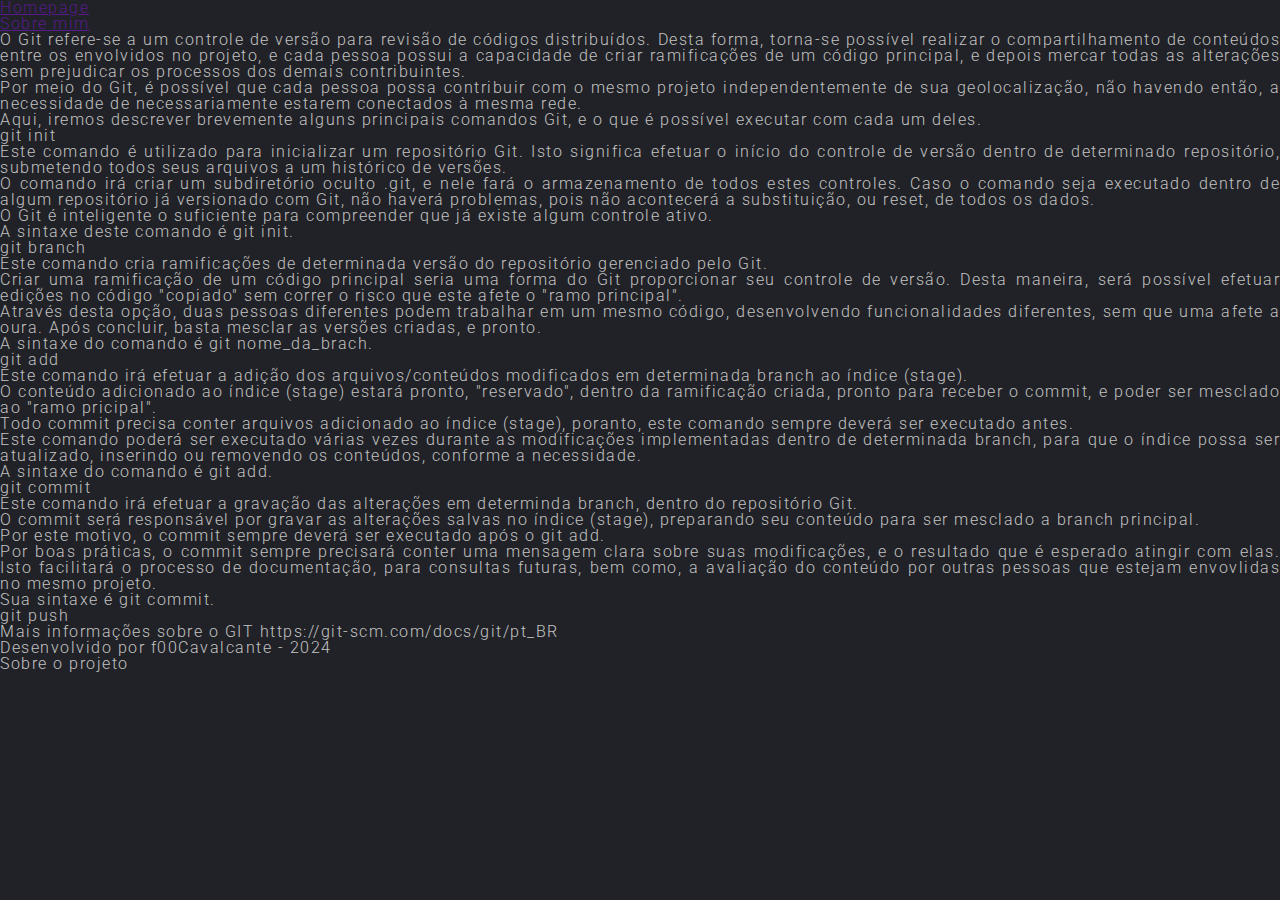
==== modulo_02/versionamento_git.html @ e5075766 "Insert: Módulo 02 - Versionamento Git | Introdução Git" ====
<!DOCTYPE html>
<html lang="pt-br">
     <head>
          <meta charset="UTF-8" />
          <meta
               name="viewport"
               content="width=device-width, initial-scale=1.0"
          />
          <link rel="stylesheet" href="../reset.css" />
          <link rel="stylesheet" href="../style.css" />

          <title>MUDAR O NOME</title>
     </head>
     <body class="body_modulo_02">
          <header class="cabecalho">
               <nav class="cabecalho__menu">
                    <ul class="cabecalho__menu__lista">
                         <li class="cabecalho__menu__lista__itens">
                              <a
                                   href=""
                                   class="cabecalho__menu__lista__itens__link"
                                   >Homepage</a
                              >
                         </li>
                         <li class="cabecalho__menu__lista__itens">
                              <a
                                   href=""
                                   class="cabecalho__menu__lista__itens__link"
                                   >Sobre mim</a
                              >
                         </li>
                    </ul>
               </nav>
          </header>
          <section class="modulo_02__introducao_git">
               <p>
                    O Git refere-se a um controle de versão para revisão de
                    códigos distribuídos. Desta forma, torna-se possível
                    realizar o compartilhamento de conteúdos entre os envolvidos
                    no projeto, e cada pessoa possui a capacidade de criar
                    ramificações de um código principal, e depois mercar todas
                    as alterações sem prejudicar os processos dos demais
                    contribuintes.
               </p>
               <p>
                    Por meio do Git, é possível que cada pessoa possa contribuir
                    com o mesmo projeto independentemente de sua geolocalização,
                    não havendo então, a necessidade de necessariamente estarem
                    conectados à mesma rede.
                    <br />
                    Aqui, iremos descrever brevemente alguns principais comandos
                    Git, e o que é possível executar com cada um deles.
               </p>
               <article class="modulo_02__introducao_git__article">
                    <h2 class="modulo_02__introducao_git__article__titulo">
                         git init
                    </h2>
                    <p>
                         Este comando é utilizado para inicializar um
                         repositório Git. Isto significa efetuar o início do
                         controle de versão dentro de determinado repositório,
                         submetendo todos seus arquivos a um histórico de
                         versões.
                    </p>
                    <p>
                         O comando irá criar um subdiretório oculto .git, e nele
                         fará o armazenamento de todos estes controles. Caso o
                         comando seja executado dentro de algum repositório já
                         versionado com Git, não haverá problemas, pois não
                         acontecerá a substituição, ou reset, de todos os dados.
                         <br />
                         O Git é inteligente o suficiente para compreender que
                         já existe algum controle ativo.
                    </p>
                    <p>A sintaxe deste comando é git init.</p>
               </article>
               <article class="modulo_02__introducao_git__article">
                    <h2 class="modulo_02__introducao_git__article__titulo">
                         git branch
                    </h2>
                    <p>
                         Este comando cria ramificações de determinada versão do
                         repositório gerenciado pelo Git.
                    </p>
                    <p>
                         Criar uma ramificação de um código principal seria uma
                         forma do Git proporcionar seu controle de versão. Desta
                         maneira, será possível efetuar edições no código
                         "copiado" sem correr o risco que este afete o "ramo
                         principal".
                    </p>
                    <p>
                         Através desta opção, duas pessoas diferentes podem
                         trabalhar em um mesmo código, desenvolvendo
                         funcionalidades diferentes, sem que uma afete a oura.
                         Após concluir, basta mesclar as versões criadas, e
                         pronto.
                    </p>
                    <p>A sintaxe do comando é git nome_da_brach.</p>
                    <p
                         class="modulo_02__introducao_git__article__paragrafo"
                    ></p>
               </article>
               <article class="modulo_02__introducao_git__article">
                    <h2 class="modulo_02__introducao_git__article__titulo">
                         git add
                    </h2>
                    <p>
                         Este comando irá efetuar a adição dos
                         arquivos/conteúdos modificados em determinada branch ao
                         índice (stage).
                    </p>
                    <p>
                         O conteúdo adicionado ao índice (stage) estará pronto,
                         "reservado", dentro da ramificação criada, pronto para
                         receber o commit, e poder ser mesclado ao "ramo
                         pricipal".
                         <br />
                         Todo commit precisa conter arquivos adicionado ao
                         índice (stage), poranto, este comando sempre deverá ser
                         executado antes.
                         <br />
                         Este comando poderá ser executado várias vezes durante
                         as modificações implementadas dentro de determinada
                         branch, para que o índice possa ser atualizado,
                         inserindo ou removendo os conteúdos, conforme a
                         necessidade.
                    </p>
                    <p>A sintaxe do comando é git add.</p>
                    <p
                         class="modulo_02__introducao_git__article__paragrafo"
                    ></p>
               </article>
               <article class="modulo_02__introducao_git__article">
                    <h2 class="modulo_02__introducao_git__article__titulo">
                         git commit
                    </h2>
                    <p>
                         Este comando irá efetuar a gravação das alterações em
                         determinda branch, dentro do repositório Git.
                    </p>
                    <p>
                         O commit será responsável por gravar as alterações
                         salvas no índice (stage), preparando seu conteúdo para
                         ser mesclado a branch principal.
                         <br />
                         Por este motivo, o commit sempre deverá ser executado
                         após o git add.
                         <br />
                         Por boas práticas, o commit sempre precisará conter uma
                         mensagem clara sobre suas modificações, e o resultado
                         que é esperado atingir com elas. Isto facilitará o
                         processo de documentação, para consultas futuras, bem
                         como, a avaliação do conteúdo por outras pessoas que
                         estejam envovlidas no mesmo projeto.
                    </p>
                    <p>Sua sintaxe é git commit.</p>
                    <p
                         class="modulo_02__introducao_git__article__paragrafo"
                    ></p>
               </article>
               <article class="modulo_02__introducao_git__article">
                    <h2 class="modulo_02__introducao_git__article__titulo">
                         git push
                    </h2>
                    <p
                         class="modulo_02__introducao_git__article__paragrafo"
                    ></p>
               </article>
               Mais informações sobre o GIT https://git-scm.com/docs/git/pt_BR
          </section>
          <footer class="rodape">
               <!-- <div class="rodape__container">
                    <p class="rodape__container__paragrafo">Sobre o projeto</p>
               </div> -->
               <ul class="rodape__lista">
                    <li class="rodape__lista__itens">
                         Desenvolvido por f00Cavalcante - 2024
                    </li>
                    <li class="rodape__lista__itens">Sobre o projeto</li>
               </ul>
          </footer>
     </body>
</html>
---- style.css ----
/* Default
     definições padrões para o HTML que serão aplicadas a todo o projeto
     os tamanhos utilizarão unidades relativas (REM) como tamanho padrão inicial 16px 
*/

/* fontes */
@import url("https://fonts.googleapis.com/css2?family=Roboto:ital,wght@0,100;0,300;0,400;0,500;0,700;0,900;1,100;1,300;1,400;1,500;1,700;1,900&display=swap");

/* formulário de cadastro */
@import url(./styles/formulario_cadastro.css);

/* módulo 02 */
@import url(./styles/modulo_02/default.css);
@import url(./styles/modulo_02/header_and_footer.css);
@import url(./styles/modulo_02/section_modulo_02__introducao_git.css);

/* loja de games */
@import url(./styles/loja_games/default.css);
@import url(./styles/loja_games/cabecalho_e_rodape.css);
@import url(./styles/loja_games/sobre_a_loja.css);
@import url(./styles/loja_games/contato.css);

:root {
     --font_default: "Roboto", sans-serif;

     /* colors */
     --silver: hsla(0, 0%, 77%, 1);
     --battleship-gray-1: hsla(180, 6%, 54%, 1);
     --raisin-black: hsla(230, 8%, 14%, 1);
     --battleship-gray-2: hsla(137, 3%, 59%, 1);
     --crimson: hsla(354, 69%, 50%, 1);
}

* {
     box-sizing: border-box;
}

html {
     font-family: var(--font_default);
     font-size: 16px;
     font-weight: 300;
     letter-spacing: 1.5px;
     line-height: 1.5rem;
     text-align: justify;
}

body {
     background-color: var(--raisin-black);
     color: var(--silver);
}

body.body_index > header.cabecalho_index {
     margin-bottom: 1.5rem;
     padding: 1rem 0;

     /* ! Lembrar de estudar melhor sobre este conceito */
     /* position:fixed;
     top: 0; */
}

body.body_index > header.cabecalho_index > ul.cabecalho_index__lista {
     display: flex;
     flex-flow: row nowrap;
     gap: 2.5rem;
     justify-content: flex-end;
}
body.body_index > header.cabecalho_index > ul.cabecalho_index__lista {
     margin-right: 1rem;
     padding: 1rem;
}

body.body_index > h1.titulo_index {
     font-size: 2.5rem;
     font-weight: 500;
     text-align: center;
     margin-bottom: 2.5rem;
     padding: 2.5rem;
     width: 100vw;
}
body.body_index > h1.titulo_index > strong.titulo_index__negrito {
     color: var(--crimson);
     font-size: 1.25rem;
     font-weight: 700;
}

body.body_index > section.section_index {
     margin: 1rem auto 3rem auto;
     max-width: 1366px;
     width: 100%;
}

body.body_index
     > section.section_index_introducao
     > p.section_index_introducao__paragrafo {
     line-height: 1.5rem;
}
body.body_index
     > section.section_index_introducao
     > p.section_index_introducao__paragrafo
     > em.section_index_introducao__paragrafo__italico {
     font-style: italic;
}
body.body_index
     > section.section_index_introducao
     > ul.section_index_introducao__lista_aprendizado {
     list-style: circle;
     margin: 1rem 2rem;
     padding: 0.5rem 1.5rem;
}

body.body_index
     > section.section_index_introducao
     > ul.section_index_introducao__lista_aprendizado
     li {
     margin: 0.5rem 1rem;
     padding: 0.5rem 1.5rem;
}

body.body_index
     > section.section_index_lista_modulos
     > h2.section_index_lista_modulos__titulo_h2 {
     font-size: 1.5rem;
     font-weight: 500;
     margin-bottom: 1.5rem;
}

body.body_index
     > section.section_index_lista_modulos
     > ul.section_index_lista_modulos__lista {
     margin-top: 1.5rem;
}

body.body_index
     > section.section_index_lista_modulos
     > ul.section_index_lista_modulos__lista
     > li.section_index_lista_modulos__lista__itens {
     margin: 0.5rem 1rem;
     padding: 0.5rem 1.5rem;
}

body.body_index
     > section.section_index_lista_modulos
     > ul.section_index_lista_modulos__lista
     > li.section_index_lista_modulos__lista__itens
     > a.section_index_lista_modulos__lista__itens__link {
     color: var(--silver);
     font-family: var(--font_default);
     text-decoration: none;
     padding: 0.5rem;
}
body.body_index
     > section.section_index_lista_modulos
     > ul.section_index_lista_modulos__lista
     > li.section_index_lista_modulos__lista__itens
     > a.section_index_lista_modulos__lista__itens__link:hover {
     background-color: var(--battleship-gray-1);
     border-radius: 0.5rem;
     color: white;
     font-weight: 300;
}

footer.rodape_index {
     bottom: 0;
     margin-top: 0.5rem;
     padding: 0.5rem 0;
     position: fixed;
     width: 100vw;
}

footer.rodape_index > div {
     align-items: center;
     display: flex;
     flex-flow: row nowrap;
     justify-content: space-between;
     padding: 0 1rem;
}

footer.rodape_index > div > p.rodape_index__paragrafo {
     font-size: 0.75rem;
     margin-right: 1rem;
     padding: 1rem;
}
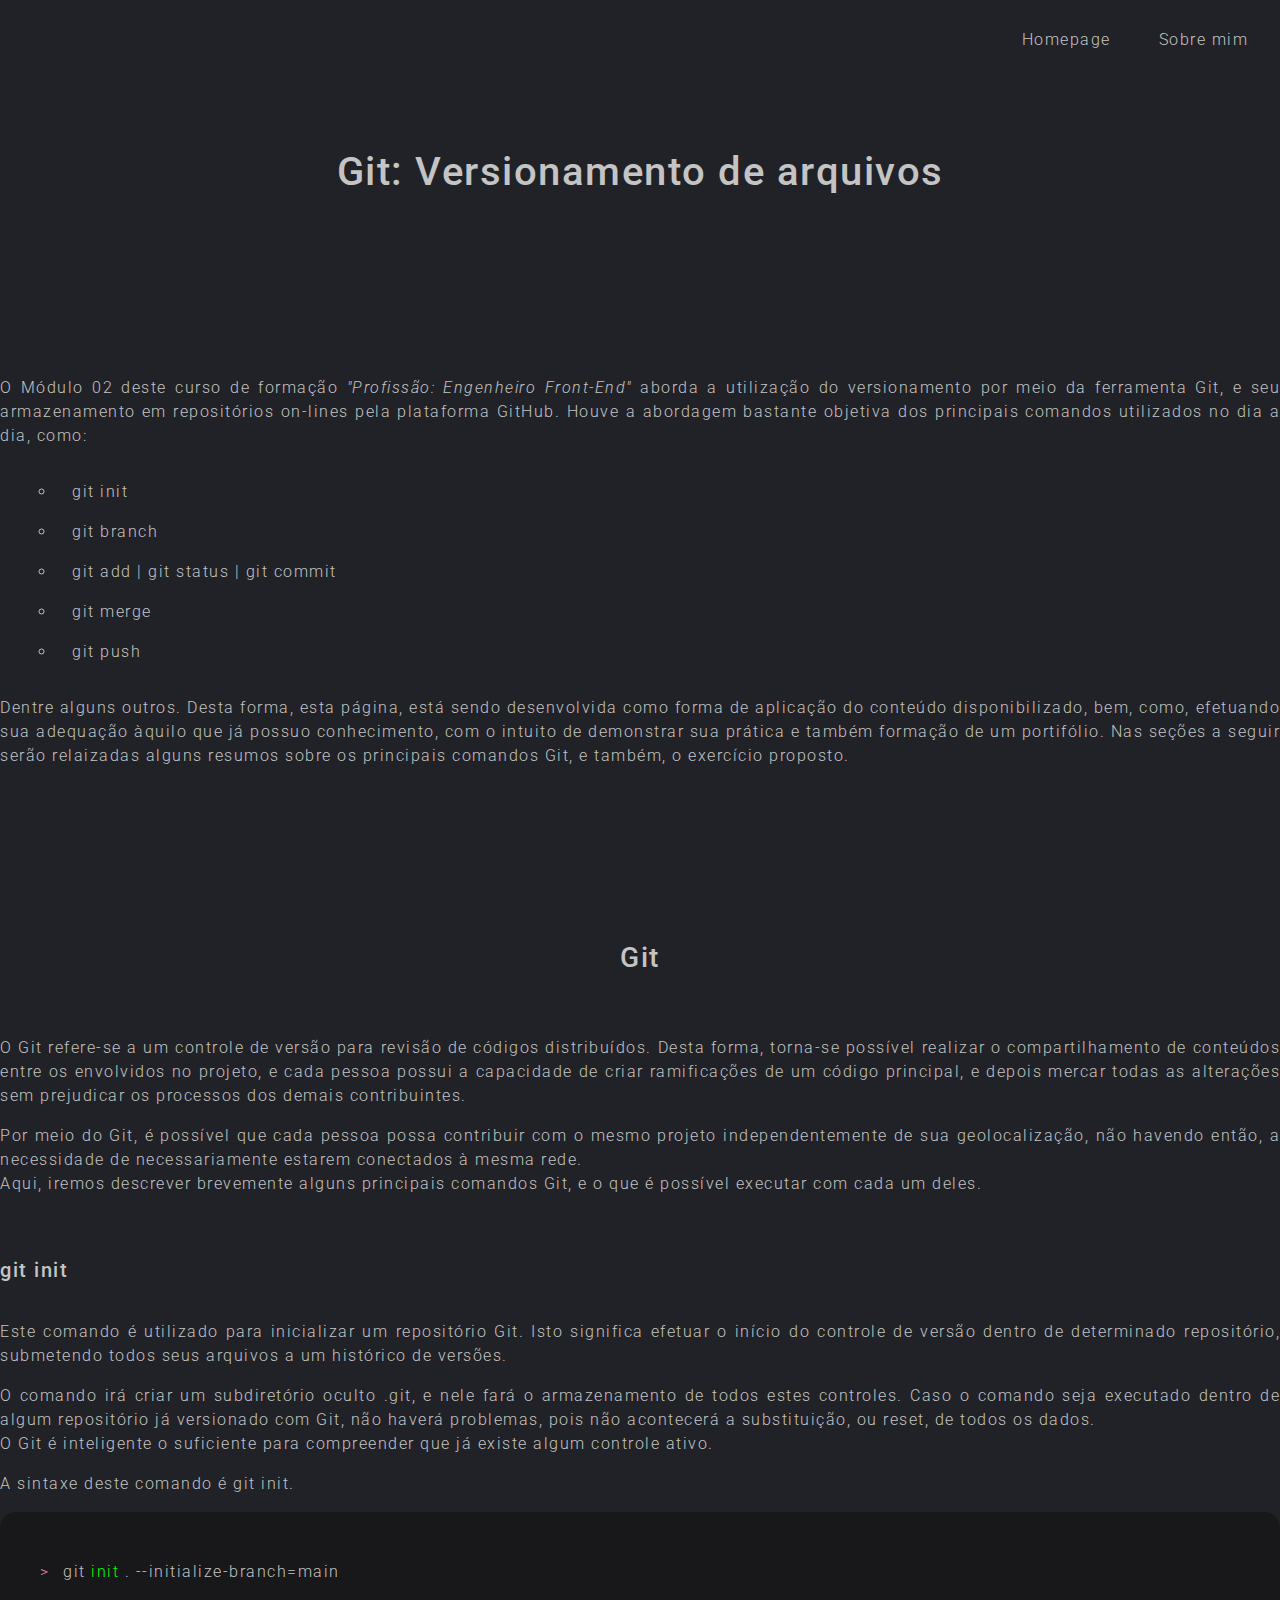
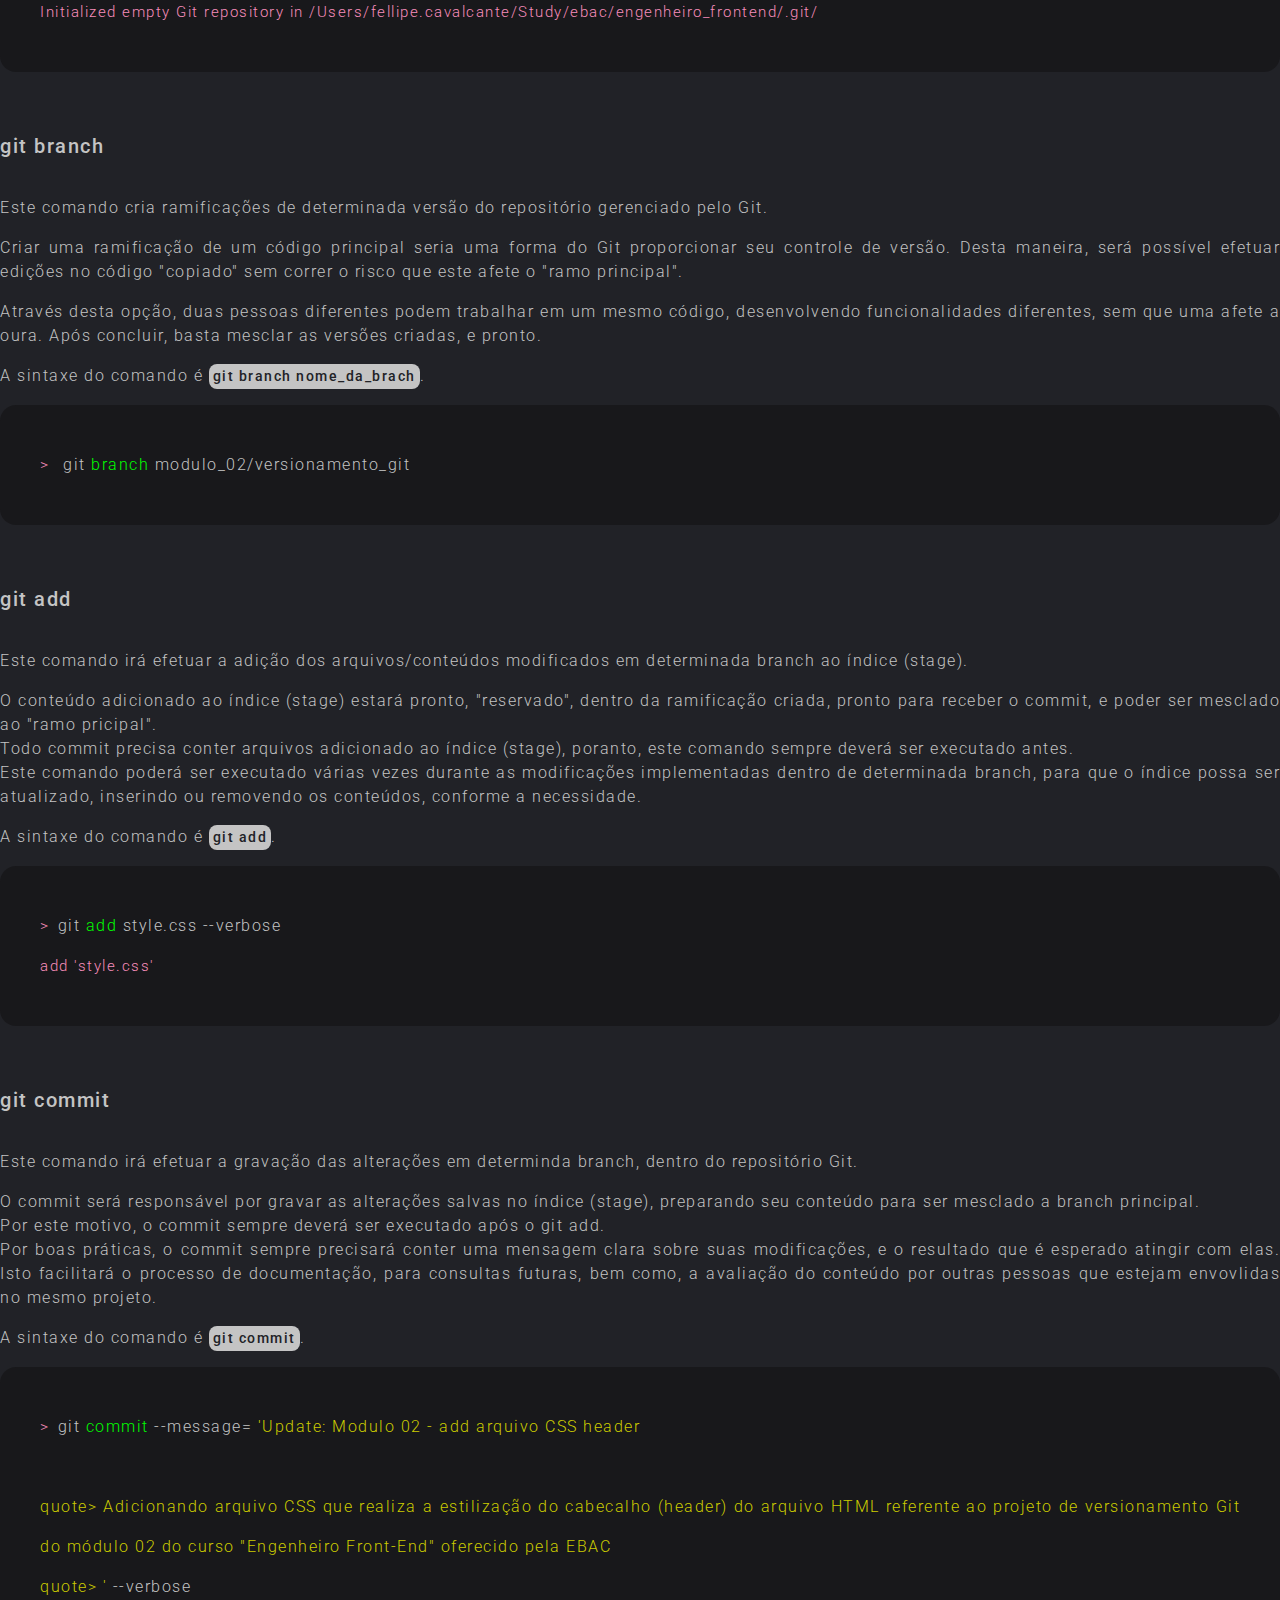
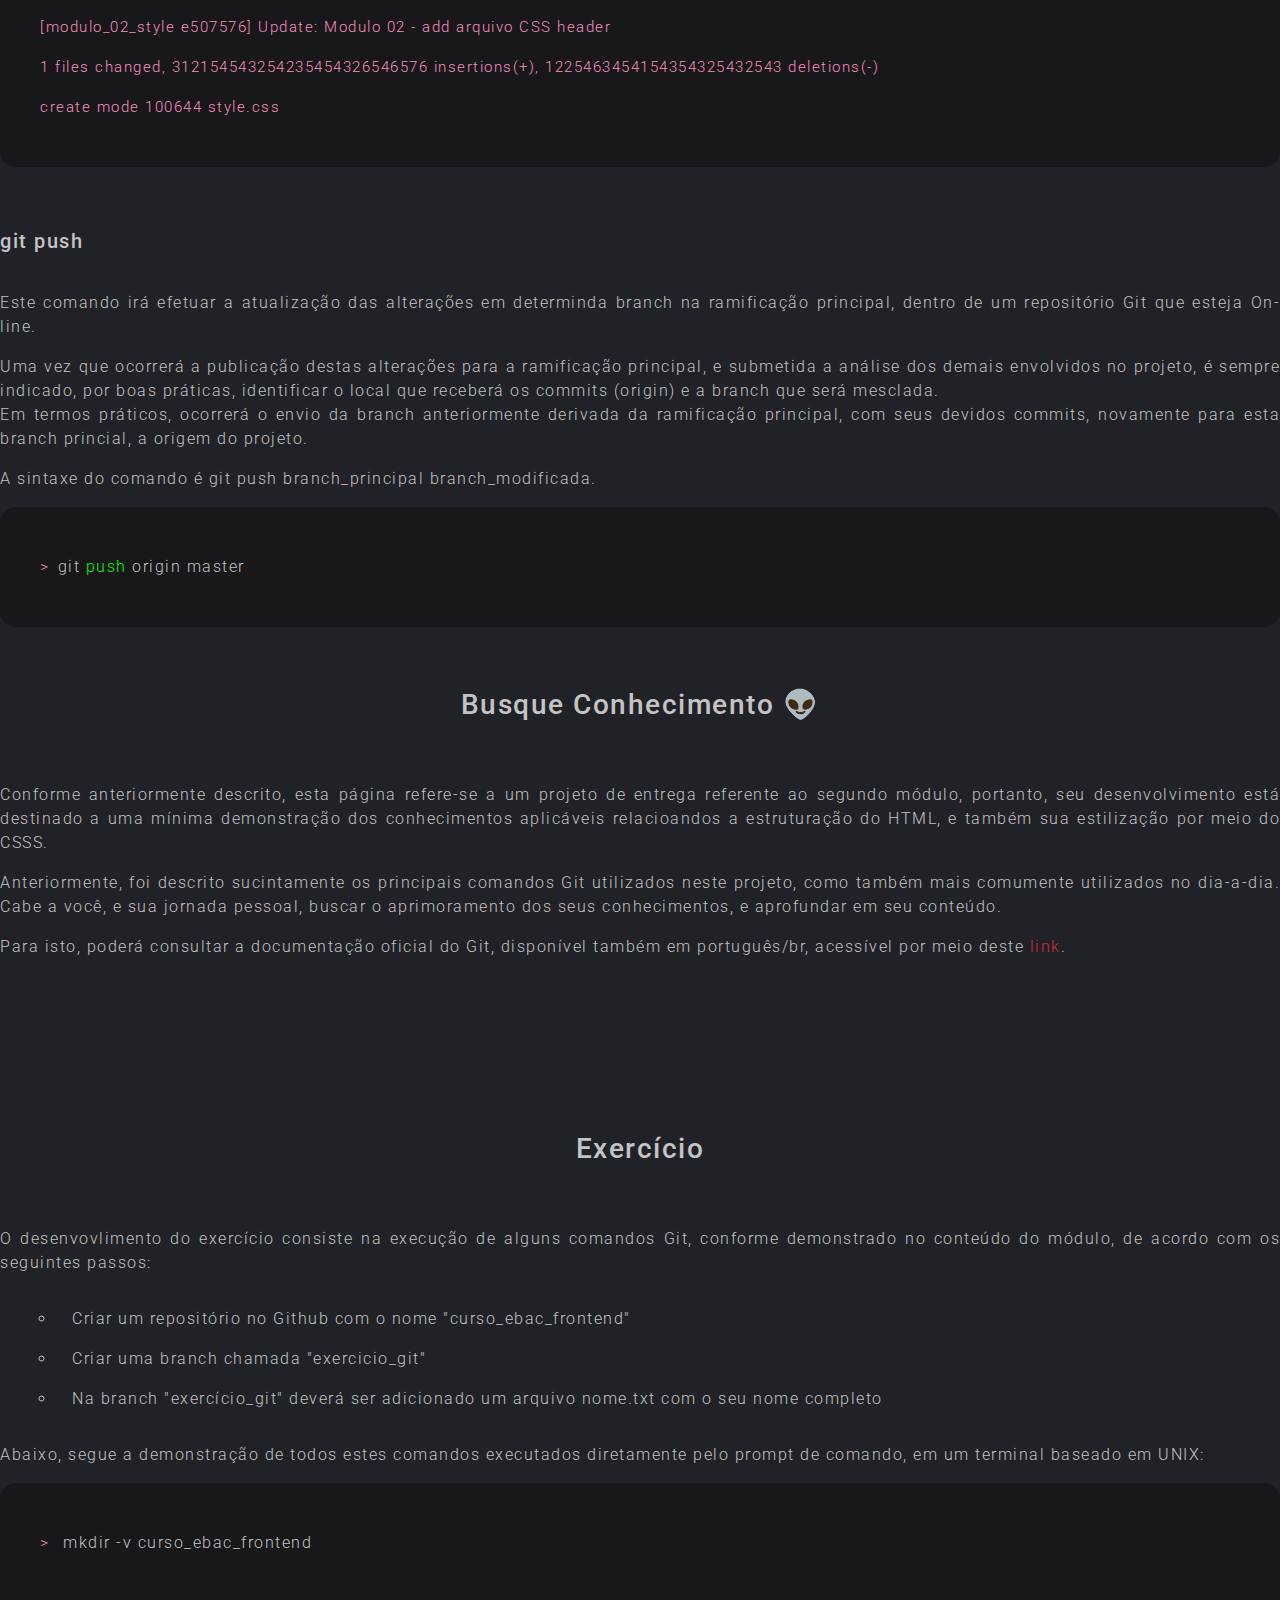
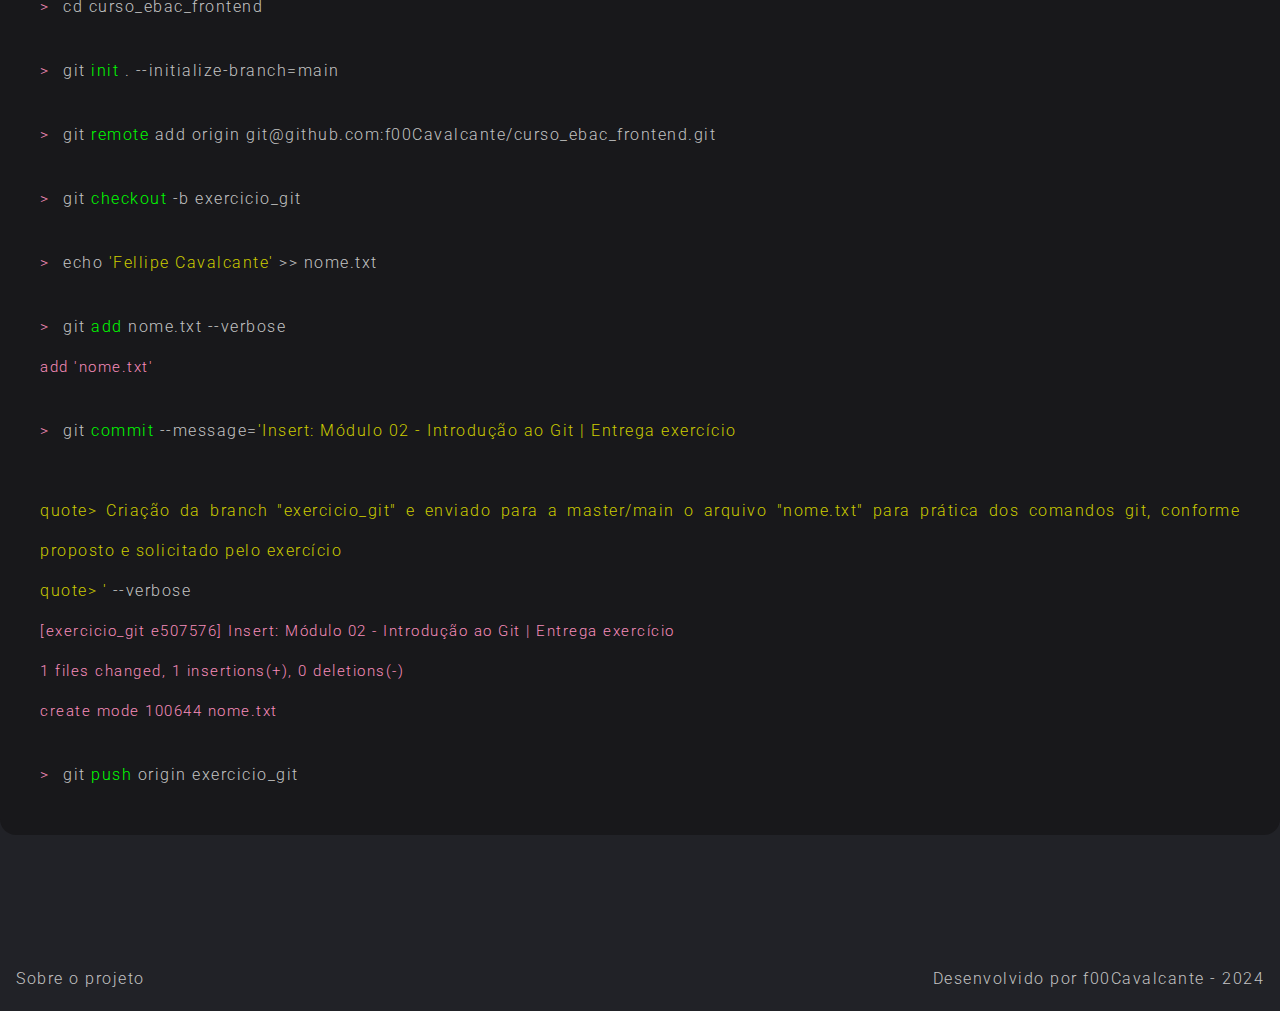
==== commit cbc75611: "Insert: Módulo 02 - Versionamento Git | Introdução Git" ====
--- a/modulo_02/versionamento_git.html
+++ b/modulo_02/versionamento_git.html
@@ -9,7 +9,9 @@
           <link rel="stylesheet" href="../reset.css" />
           <link rel="stylesheet" href="../style.css" />
 
-          <title>MUDAR O NOME</title>
+          <title>
+               Curso EBAC | Engenharia Front-End | Módulo 02 - Versionamento GIT
+          </title>
      </head>
      <body class="body_modulo_02">
           <header class="cabecalho">
@@ -32,152 +34,534 @@
                     </ul>
                </nav>
           </header>
-          <section class="modulo_02__introducao_git">
-               <p>
-                    O Git refere-se a um controle de versão para revisão de
-                    códigos distribuídos. Desta forma, torna-se possível
-                    realizar o compartilhamento de conteúdos entre os envolvidos
-                    no projeto, e cada pessoa possui a capacidade de criar
-                    ramificações de um código principal, e depois mercar todas
-                    as alterações sem prejudicar os processos dos demais
-                    contribuintes.
-               </p>
-               <p>
-                    Por meio do Git, é possível que cada pessoa possa contribuir
-                    com o mesmo projeto independentemente de sua geolocalização,
-                    não havendo então, a necessidade de necessariamente estarem
-                    conectados à mesma rede.
-                    <br />
-                    Aqui, iremos descrever brevemente alguns principais comandos
-                    Git, e o que é possível executar com cada um deles.
-               </p>
-               <article class="modulo_02__introducao_git__article">
-                    <h2 class="modulo_02__introducao_git__article__titulo">
-                         git init
+
+          <h1 class="modulo_02__titulo">Git: Versionamento de arquivos</h1>
+
+          <section class="modulo_02__section modulo_02__sobre_o_exercicio">
+               <article
+                    class="modulo_02__section__article modulo_02__sobre_o_exercicio__article_sobre_o_modulo"
+               >
+                    <p
+                         class="modulo_02__section__article__paragrafo modulo_02__sobre_o_exercicio__article_sobre_o_modulo__paragrafo"
+                    >
+                         O Módulo 02 deste curso de formação
+                         <i>"Profissão: Engenheiro Front-End"</i> aborda a
+                         utilização do versionamento por meio da ferramenta Git,
+                         e seu armazenamento em repositórios on-lines pela
+                         plataforma GitHub. Houve a abordagem bastante objetiva
+                         dos principais comandos utilizados no dia a dia, como:
+                    </p>
+                    <ul
+                         class="modulo_02__sobre_o_exercicio__article_sobre_o_modulo__lista"
+                    >
+                         <li
+                              class="modulo_02__sobre_o_exercicio__article_sobre_o_modulo__lista__itens"
+                         >
+                              git init
+                         </li>
+                         <li
+                              class="modulo_02__sobre_o_exercicio__article_sobre_o_modulo__lista__itens"
+                         >
+                              git branch
+                         </li>
+                         <li
+                              class="modulo_02__sobre_o_exercicio__article_sobre_o_modulo__lista__itens"
+                         >
+                              git add | git status | git commit
+                         </li>
+                         <li
+                              class="modulo_02__sobre_o_exercicio__article_sobre_o_modulo__lista__itens"
+                         >
+                              git merge
+                         </li>
+                         <li
+                              class="modulo_02__sobre_o_exercicio__article_sobre_o_modulo__lista__itens"
+                         >
+                              git push
+                         </li>
+                    </ul>
+
+                    <p
+                         class="modulo_02__section__article__paragrafo modulo_02__sobre_o_exercicio__article_sobre_o_modulo__paragrafo__paragrafo"
+                    >
+                         Dentre alguns outros. Desta forma, esta página, está
+                         sendo desenvolvida como forma de aplicação do conteúdo
+                         disponibilizado, bem, como, efetuando sua adequação
+                         àquilo que já possuo conhecimento, com o intuito de
+                         demonstrar sua prática e também formação de um
+                         portifólio. Nas seções a seguir serão relaizadas alguns
+                         resumos sobre os principais comandos Git, e também, o
+                         exercício proposto.
+                    </p>
+               </article>
+          </section>
+
+          <section class="modulo_02__section modulo_02__introducao_git">
+               <article
+                    class="modulo_02__section__article modulo_02__introducao_git__article_conceitos_git"
+               >
+                    <h2
+                         class="modulo_02__section__article__titulo modulo_02__introducao_git__article_conceitos_git__titulo"
+                    >
+                         Git
                     </h2>
-                    <p>
-                         Este comando é utilizado para inicializar um
-                         repositório Git. Isto significa efetuar o início do
-                         controle de versão dentro de determinado repositório,
-                         submetendo todos seus arquivos a um histórico de
-                         versões.
-                    </p>
-                    <p>
-                         O comando irá criar um subdiretório oculto .git, e nele
-                         fará o armazenamento de todos estes controles. Caso o
-                         comando seja executado dentro de algum repositório já
-                         versionado com Git, não haverá problemas, pois não
-                         acontecerá a substituição, ou reset, de todos os dados.
+                    <p
+                         class="modulo_02__section__article__paragrafo modulo_02__introducao_git__article_conceitos_git__paragrafo"
+                    >
+                         O Git refere-se a um controle de versão para revisão de
+                         códigos distribuídos. Desta forma, torna-se possível
+                         realizar o compartilhamento de conteúdos entre os
+                         envolvidos no projeto, e cada pessoa possui a
+                         capacidade de criar ramificações de um código
+                         principal, e depois mercar todas as alterações sem
+                         prejudicar os processos dos demais contribuintes.
+                    </p>
+                    <p
+                         class="modulo_02__section__article__paragrafo modulo_02__introducao_git__article_conceitos_git__paragrafo"
+                    >
+                         Por meio do Git, é possível que cada pessoa possa
+                         contribuir com o mesmo projeto independentemente de sua
+                         geolocalização, não havendo então, a necessidade de
+                         necessariamente estarem conectados à mesma rede.
                          <br />
-                         O Git é inteligente o suficiente para compreender que
-                         já existe algum controle ativo.
-                    </p>
-                    <p>A sintaxe deste comando é git init.</p>
+                         Aqui, iremos descrever brevemente alguns principais
+                         comandos Git, e o que é possível executar com cada um
+                         deles.
+                    </p>
+                    <div
+                         class="modulo_02__introducao_git__article_conceitos_git__container"
+                    >
+                         <h3
+                              class="modulo_02__introducao_git__article_conceitos_git__subtitulo"
+                         >
+                              git init
+                         </h3>
+                         <p
+                              class="modulo_02__section__article__paragrafo modulo_02__introducao_git__article_conceitos_git__paragrafo"
+                         >
+                              Este comando é utilizado para inicializar um
+                              repositório Git. Isto significa efetuar o início
+                              do controle de versão dentro de determinado
+                              repositório, submetendo todos seus arquivos a um
+                              histórico de versões.
+                         </p>
+                         <p
+                              class="modulo_02__section__article__paragrafo modulo_02__introducao_git__article_conceitos_git__paragrafo"
+                         >
+                              O comando irá criar um subdiretório oculto .git, e
+                              nele fará o armazenamento de todos estes
+                              controles. Caso o comando seja executado dentro de
+                              algum repositório já versionado com Git, não
+                              haverá problemas, pois não acontecerá a
+                              substituição, ou reset, de todos os dados.
+                              <br />
+                              O Git é inteligente o suficiente para compreender
+                              que já existe algum controle ativo.
+                         </p>
+                         <p
+                              class="modulo_02__section__article__paragrafo modulo_02__introducao_git__article_conceitos_git__paragrafo"
+                         >
+                              A sintaxe deste comando é
+                              <em
+                                   class="modulo_02__introducao_git__article_conceitos_git__paragrafo__formatacao_codigo"
+                                   >git init</em
+                              >.
+                         </p>
+                         <div
+                              class="modulo_02__introducao_git__article_conceitos_git__container__exemplo_codigo"
+                         >
+                              <code
+                                   ><em>> </em> git
+                                   <strong class="verde">init</strong> .
+                                   --initialize-branch=main
+                                   <br />
+                                   <small
+                                        >Initialized empty Git repository in
+                                        /Users/fellipe.cavalcante/Study/ebac/engenheiro_frontend/.git/</small
+                                   ></code
+                              >
+                         </div>
+                    </div>
+                    <div
+                         class="modulo_02__introducao_git__article_conceitos_git__container"
+                    >
+                         <h3
+                              class="modulo_02__introducao_git__article_conceitos_git__subtitulo"
+                         >
+                              git branch
+                         </h3>
+                         <p
+                              class="modulo_02__section__article__paragrafo modulo_02__introducao_git__article__paragrafo"
+                         >
+                              Este comando cria ramificações de determinada
+                              versão do repositório gerenciado pelo Git.
+                         </p>
+                         <p
+                              class="modulo_02__section__article__paragrafo modulo_02__introducao_git__article__paragrafo"
+                         >
+                              Criar uma ramificação de um código principal seria
+                              uma forma do Git proporcionar seu controle de
+                              versão. Desta maneira, será possível efetuar
+                              edições no código "copiado" sem correr o risco que
+                              este afete o "ramo principal".
+                         </p>
+                         <p
+                              class="modulo_02__section__article__paragrafo modulo_02__introducao_git__article__paragrafo"
+                         >
+                              Através desta opção, duas pessoas diferentes podem
+                              trabalhar em um mesmo código, desenvolvendo
+                              funcionalidades diferentes, sem que uma afete a
+                              oura. Após concluir, basta mesclar as versões
+                              criadas, e pronto.
+                         </p>
+                         <p
+                              class="modulo_02__section__article__paragrafo modulo_02__introducao_git__article__paragrafo"
+                         >
+                              A sintaxe do comando é
+                              <em
+                                   class="modulo_02__introducao_git__article_conceitos_git__paragrafo__formatacao_codigo"
+                                   >git branch nome_da_brach</em
+                              >.
+                         </p>
+                         <div
+                              class="modulo_02__introducao_git__article_conceitos_git__container__exemplo_codigo"
+                         >
+                              <code
+                                   ><em>> </em>git
+                                   <strong class="verde">branch</strong>
+                                   modulo_02/versionamento_git</code
+                              >
+                         </div>
+                    </div>
+                    <div
+                         class="modulo_02__introducao_git__article_conceitos_git__container"
+                    >
+                         <h3
+                              class="modulo_02__introducao_git__article_conceitos_git__subtitulo"
+                         >
+                              git add
+                         </h3>
+                         <p
+                              class="modulo_02__section__article__paragrafo modulo_02__introducao_git__article__paragrafo"
+                         >
+                              Este comando irá efetuar a adição dos
+                              arquivos/conteúdos modificados em determinada
+                              branch ao índice (stage).
+                         </p>
+                         <p
+                              class="modulo_02__section__article__paragrafo modulo_02__introducao_git__article__paragrafo"
+                         >
+                              O conteúdo adicionado ao índice (stage) estará
+                              pronto, "reservado", dentro da ramificação criada,
+                              pronto para receber o commit, e poder ser mesclado
+                              ao "ramo pricipal".
+                              <br />
+                              Todo commit precisa conter arquivos adicionado ao
+                              índice (stage), poranto, este comando sempre
+                              deverá ser executado antes.
+                              <br />
+                              Este comando poderá ser executado várias vezes
+                              durante as modificações implementadas dentro de
+                              determinada branch, para que o índice possa ser
+                              atualizado, inserindo ou removendo os conteúdos,
+                              conforme a necessidade.
+                         </p>
+                         <p
+                              class="modulo_02__section__article__paragrafo modulo_02__introducao_git__article__paragrafo"
+                         >
+                              A sintaxe do comando é
+                              <em
+                                   class="modulo_02__introducao_git__article_conceitos_git__paragrafo__formatacao_codigo"
+                                   >git add</em
+                              >.
+                         </p>
+                         <div
+                              class="modulo_02__introducao_git__article_conceitos_git__container__exemplo_codigo"
+                         >
+                              <code
+                                   ><em>></em>git
+                                   <strong class="verde">add</strong> style.css
+                                   --verbose
+                                   <br />
+                                   <small>add 'style.css' </small>
+                              </code>
+                         </div>
+                    </div>
+                    <div
+                         class="modulo_02__introducao_git__article_conceitos_git__container"
+                    >
+                         <h3
+                              class="modulo_02__introducao_git__article_conceitos_git__subtitulo"
+                         >
+                              git commit
+                         </h3>
+                         <p
+                              class="modulo_02__section__article__paragrafo modulo_02__introducao_git__article__paragrafo"
+                         >
+                              Este comando irá efetuar a gravação das alterações
+                              em determinda branch, dentro do repositório Git.
+                         </p>
+                         <p
+                              class="modulo_02__section__article__paragrafo modulo_02__introducao_git__article__paragrafo"
+                         >
+                              O commit será responsável por gravar as alterações
+                              salvas no índice (stage), preparando seu conteúdo
+                              para ser mesclado a branch principal.
+                              <br />
+                              Por este motivo, o commit sempre deverá ser
+                              executado após o git add.
+                              <br />
+                              Por boas práticas, o commit sempre precisará
+                              conter uma mensagem clara sobre suas modificações,
+                              e o resultado que é esperado atingir com elas.
+                              Isto facilitará o processo de documentação, para
+                              consultas futuras, bem como, a avaliação do
+                              conteúdo por outras pessoas que estejam envovlidas
+                              no mesmo projeto.
+                         </p>
+                         <p
+                              class="modulo_02__section__article__paragrafo modulo_02__introducao_git__article__paragrafo"
+                         >
+                              A sintaxe do comando é
+                              <em
+                                   class="modulo_02__introducao_git__article_conceitos_git__paragrafo__formatacao_codigo"
+                                   >git commit</em
+                              >.
+                         </p>
+                         <div
+                              class="modulo_02__introducao_git__article_conceitos_git__container__exemplo_codigo"
+                         >
+                              <code>
+                                   <em>></em>git
+                                   <strong class="verde">commit</strong>
+                                   --message=
+                                   <strong class="amarelo"
+                                        >'Update: Modulo 02 - add arquivo CSS
+                                        header
+                                        <br />
+                                        <br />
+                                        quote> Adicionando arquivo CSS que
+                                        realiza a estilização do cabecalho
+                                        (header) do arquivo HTML referente ao
+                                        projeto de versionamento Git do módulo
+                                        02 do curso "Engenheiro Front-End"
+                                        oferecido pela EBAC
+                                        <br />
+                                        quote> '</strong
+                                   >
+                                   --verbose
+                                   <br />
+                                   <small>
+                                        [modulo_02_style e507576] Update: Modulo
+                                        02 - add arquivo CSS header
+                                        <br />
+                                        1 files changed,
+                                        312154543254235454326546576
+                                        insertions(+), 1225463454154354325432543
+                                        deletions(-)
+                                        <br />
+                                        create mode 100644 style.css
+                                   </small>
+                              </code>
+                         </div>
+                    </div>
+                    <div
+                         class="modulo_02__introducao_git__article_conceitos_git__container"
+                    >
+                         <h3
+                              class="modulo_02__introducao_git__article_conceitos_git__subtitulo"
+                         >
+                              git push
+                         </h3>
+                         <p
+                              class="modulo_02__section__article__paragrafo modulo_02__introducao_git__article__paragrafo"
+                         >
+                              Este comando irá efetuar a atualização das
+                              alterações em determinda branch na ramificação
+                              principal, dentro de um repositório Git que esteja
+                              On-line.
+                         </p>
+                         <p
+                              class="modulo_02__section__article__paragrafo modulo_02__introducao_git__article__paragrafo"
+                         >
+                              Uma vez que ocorrerá a publicação destas
+                              alterações para a ramificação principal, e
+                              submetida a análise dos demais envolvidos no
+                              projeto, é sempre indicado, por boas práticas,
+                              identificar o local que receberá os commits
+                              (origin) e a branch que será mesclada.
+                              <br />
+                              Em termos práticos, ocorrerá o envio da branch
+                              anteriormente derivada da ramificação principal,
+                              com seus devidos commits, novamente para esta
+                              branch princial, a origem do projeto.
+                         </p>
+                         <p
+                              class="modulo_02__section__article__paragrafo modulo_02__introducao_git__article_conceitos_git__paragrafo"
+                         >
+                              A sintaxe do comando é
+                              <em
+                                   class="modulo_02__introducao_git__article_conceitos_git__paragrafo__formatacao_codigo"
+                                   >git push branch_principal
+                                   branch_modificada</em
+                              >.
+                         </p>
+                         <div
+                              class="modulo_02__introducao_git__article_conceitos_git__container__exemplo_codigo"
+                         >
+                              <code
+                                   ><em>></em>git
+                                   <strong class="verde">push</strong> origin
+                                   master</code
+                              >
+                         </div>
+                    </div>
                </article>
-               <article class="modulo_02__introducao_git__article">
-                    <h2 class="modulo_02__introducao_git__article__titulo">
-                         git branch
+               <article
+                    class="modulo_02__section__article modulo_02__introducao_git__article_busque_conhecimento"
+               >
+                    <h2
+                         class="modulo_02__section__article__titulo modulo_02__introducao_git__article_busque_conhecimento__titulo"
+                    >
+                         Busque Conhecimento 👽
                     </h2>
-                    <p>
-                         Este comando cria ramificações de determinada versão do
-                         repositório gerenciado pelo Git.
-                    </p>
-                    <p>
-                         Criar uma ramificação de um código principal seria uma
-                         forma do Git proporcionar seu controle de versão. Desta
-                         maneira, será possível efetuar edições no código
-                         "copiado" sem correr o risco que este afete o "ramo
-                         principal".
-                    </p>
-                    <p>
-                         Através desta opção, duas pessoas diferentes podem
-                         trabalhar em um mesmo código, desenvolvendo
-                         funcionalidades diferentes, sem que uma afete a oura.
-                         Após concluir, basta mesclar as versões criadas, e
-                         pronto.
-                    </p>
-                    <p>A sintaxe do comando é git nome_da_brach.</p>
-                    <p
-                         class="modulo_02__introducao_git__article__paragrafo"
-                    ></p>
+                    <p
+                         class="modulo_02__section__article__paragrafo modulo_02__introducao_git__article_busque_conhecimento__paragrafo"
+                    >
+                         Conforme anteriormente descrito, esta página refere-se
+                         a um projeto de entrega referente ao segundo módulo,
+                         portanto, seu desenvolvimento está destinado a uma
+                         mínima demonstração dos conhecimentos aplicáveis
+                         relacioandos a estruturação do HTML, e também sua
+                         estilização por meio do CSSS.
+                    </p>
+                    <p
+                         class="modulo_02__section__article__paragrafo modulo_02__introducao_git__article_busque_conhecimento__paragrafo"
+                    >
+                         Anteriormente, foi descrito sucintamente os principais
+                         comandos Git utilizados neste projeto, como também mais
+                         comumente utilizados no dia-a-dia. Cabe a você, e sua
+                         jornada pessoal, buscar o aprimoramento dos seus
+                         conhecimentos, e aprofundar em seu conteúdo.
+                    </p>
+                    <p
+                         class="modulo_02__section__article__paragrafo modulo_02__introducao_git__article_busque_conhecimento__paragrafo"
+                    >
+                         Para isto, poderá consultar a documentação oficial do
+                         Git, disponível também em português/br, acessível por
+                         meio deste
+                         <a
+                              href="https://git-scm.com/docs/git/pt_BR"
+                              target="_blank"
+                              >link</a
+                         >.
+                    </p>
                </article>
-               <article class="modulo_02__introducao_git__article">
-                    <h2 class="modulo_02__introducao_git__article__titulo">
-                         git add
+          </section>
+
+          <section class="modulo_02__section modulo_02__exercicio">
+               <article
+                    class="modulo_02__section__article modulo_02__exercicio__article"
+               >
+                    <h2 class="modulo_02__section__article__titulo">
+                         Exercício
                     </h2>
-                    <p>
-                         Este comando irá efetuar a adição dos
-                         arquivos/conteúdos modificados em determinada branch ao
-                         índice (stage).
-                    </p>
-                    <p>
-                         O conteúdo adicionado ao índice (stage) estará pronto,
-                         "reservado", dentro da ramificação criada, pronto para
-                         receber o commit, e poder ser mesclado ao "ramo
-                         pricipal".
-                         <br />
-                         Todo commit precisa conter arquivos adicionado ao
-                         índice (stage), poranto, este comando sempre deverá ser
-                         executado antes.
-                         <br />
-                         Este comando poderá ser executado várias vezes durante
-                         as modificações implementadas dentro de determinada
-                         branch, para que o índice possa ser atualizado,
-                         inserindo ou removendo os conteúdos, conforme a
-                         necessidade.
-                    </p>
-                    <p>A sintaxe do comando é git add.</p>
-                    <p
-                         class="modulo_02__introducao_git__article__paragrafo"
-                    ></p>
+                    <p class="modulo_02__section__article__paragrafo">
+                         O desenvovlimento do exercício consiste na execução de
+                         alguns comandos Git, conforme demonstrado no conteúdo
+                         do módulo, de acordo com os seguintes passos:
+                    </p>
+                    <ul class="modulo_02__exercicio__lista">
+                         <li class="modulo_02__exercicio__lista__itens">
+                              Criar um repositório no Github com o nome
+                              "curso_ebac_frontend"
+                         </li>
+                         <li class="modulo_02__exercicio__lista__itens">
+                              Criar uma branch chamada "exercicio_git"
+                         </li>
+                         <li class="modulo_02__exercicio__lista__itens">
+                              Na branch "exercício_git" deverá ser adicionado um
+                              arquivo nome.txt com o seu nome completo
+                         </li>
+                    </ul>
+                    <p class="modulo_02__section__article__paragrafo">
+                         Abaixo, segue a demonstração de todos estes comandos
+                         executados diretamente pelo prompt de comando, em um
+                         terminal baseado em UNIX:
+                    </p>
+
+                    <div class="modulo_02__exercicio__article__container_code">
+                         <code><em>> </em> mkdir -v curso_ebac_frontend </code>
+                         <code><em>> </em> cd curso_ebac_frontend</code>
+                         <code
+                              ><em>> </em> git
+                              <strong class="verde">init</strong> .
+                              --initialize-branch=main</code
+                         >
+                         <code
+                              ><em>> </em> git
+                              <strong class="verde">remote</strong> add origin
+                              git@github.com:f00Cavalcante/curso_ebac_frontend.git
+                         </code>
+                         <code
+                              ><em>> </em> git
+                              <strong class="verde">checkout</strong> -b
+                              exercicio_git
+                         </code>
+                         <code
+                              ><em>> </em> echo
+                              <strong class="amarelo"
+                                   >'Fellipe Cavalcante'</strong
+                              >
+                              >> nome.txt
+                         </code>
+                         <code
+                              ><em>> </em> git
+                              <strong class="verde">add</strong> nome.txt
+                              --verbose
+                              <br />
+                              <small>add 'nome.txt'</small></code
+                         >
+                         <code
+                              ><em>> </em> git
+                              <strong class="verde">commit</strong>
+                              --message=<strong class="amarelo"
+                                   >'Insert: Módulo 02 - Introdução ao Git |
+                                   Entrega exercício
+                                   <br />
+                                   <br />
+                                   quote> Criação da branch "exercicio_git" e
+                                   enviado para a master/main o arquivo
+                                   "nome.txt" para prática dos comandos git,
+                                   conforme proposto e solicitado pelo exercício
+                                   <br />
+                                   quote> '</strong
+                              >
+                              --verbose
+                              <br />
+                              <small>
+                                   [exercicio_git e507576] Insert: Módulo 02 -
+                                   Introdução ao Git | Entrega exercício <br />
+                                   1 files changed, 1 insertions(+), 0
+                                   deletions(-) <br />
+                                   create mode 100644 nome.txt
+                              </small></code
+                         >
+                         <code
+                              ><em>> </em> git
+                              <strong class="verde">push</strong> origin
+                              exercicio_git</code
+                         >
+                    </div>
                </article>
-               <article class="modulo_02__introducao_git__article">
-                    <h2 class="modulo_02__introducao_git__article__titulo">
-                         git commit
-                    </h2>
-                    <p>
-                         Este comando irá efetuar a gravação das alterações em
-                         determinda branch, dentro do repositório Git.
-                    </p>
-                    <p>
-                         O commit será responsável por gravar as alterações
-                         salvas no índice (stage), preparando seu conteúdo para
-                         ser mesclado a branch principal.
-                         <br />
-                         Por este motivo, o commit sempre deverá ser executado
-                         após o git add.
-                         <br />
-                         Por boas práticas, o commit sempre precisará conter uma
-                         mensagem clara sobre suas modificações, e o resultado
-                         que é esperado atingir com elas. Isto facilitará o
-                         processo de documentação, para consultas futuras, bem
-                         como, a avaliação do conteúdo por outras pessoas que
-                         estejam envovlidas no mesmo projeto.
-                    </p>
-                    <p>Sua sintaxe é git commit.</p>
-                    <p
-                         class="modulo_02__introducao_git__article__paragrafo"
-                    ></p>
-               </article>
-               <article class="modulo_02__introducao_git__article">
-                    <h2 class="modulo_02__introducao_git__article__titulo">
-                         git push
-                    </h2>
-                    <p
-                         class="modulo_02__introducao_git__article__paragrafo"
-                    ></p>
-               </article>
-               Mais informações sobre o GIT https://git-scm.com/docs/git/pt_BR
           </section>
+
           <footer class="rodape">
-               <!-- <div class="rodape__container">
-                    <p class="rodape__container__paragrafo">Sobre o projeto</p>
-               </div> -->
                <ul class="rodape__lista">
+                    <li class="rodape__lista__itens">Sobre o projeto</li>
                     <li class="rodape__lista__itens">
                          Desenvolvido por f00Cavalcante - 2024
                     </li>
-                    <li class="rodape__lista__itens">Sobre o projeto</li>
                </ul>
           </footer>
      </body>
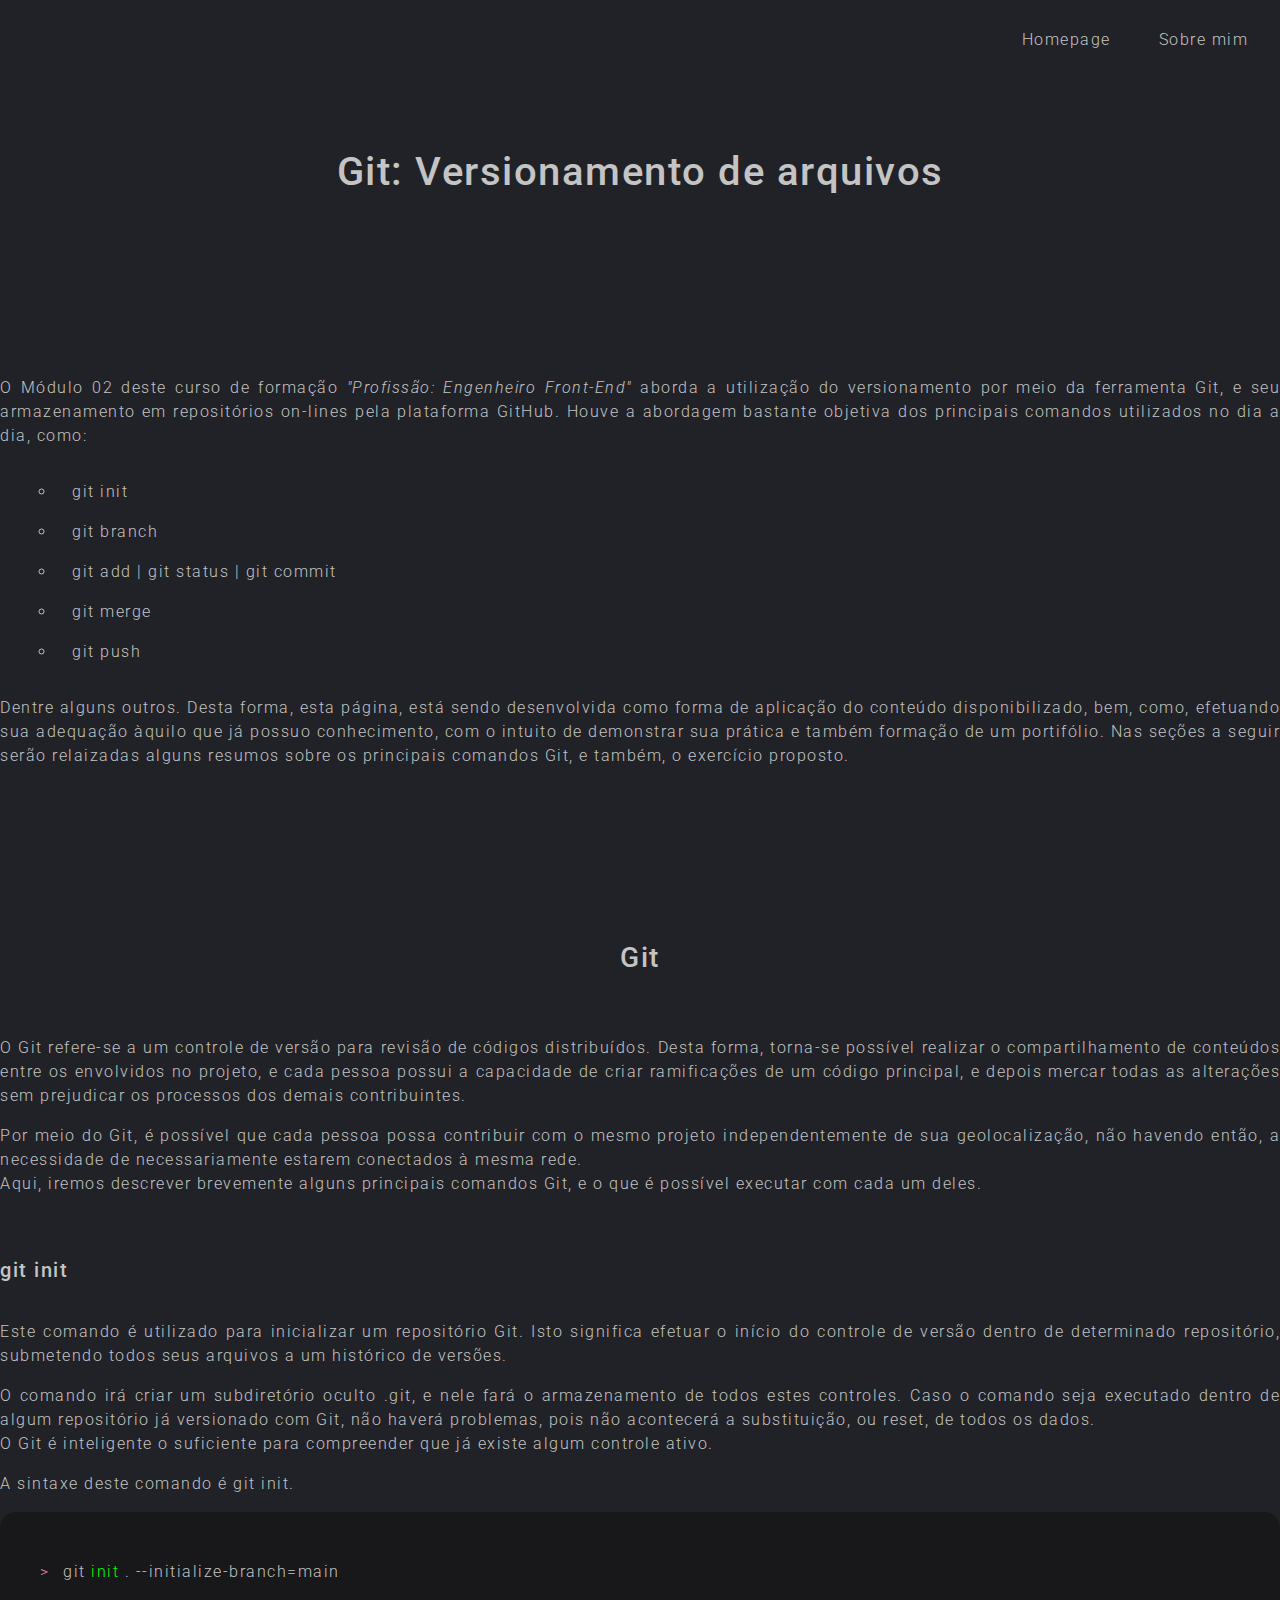
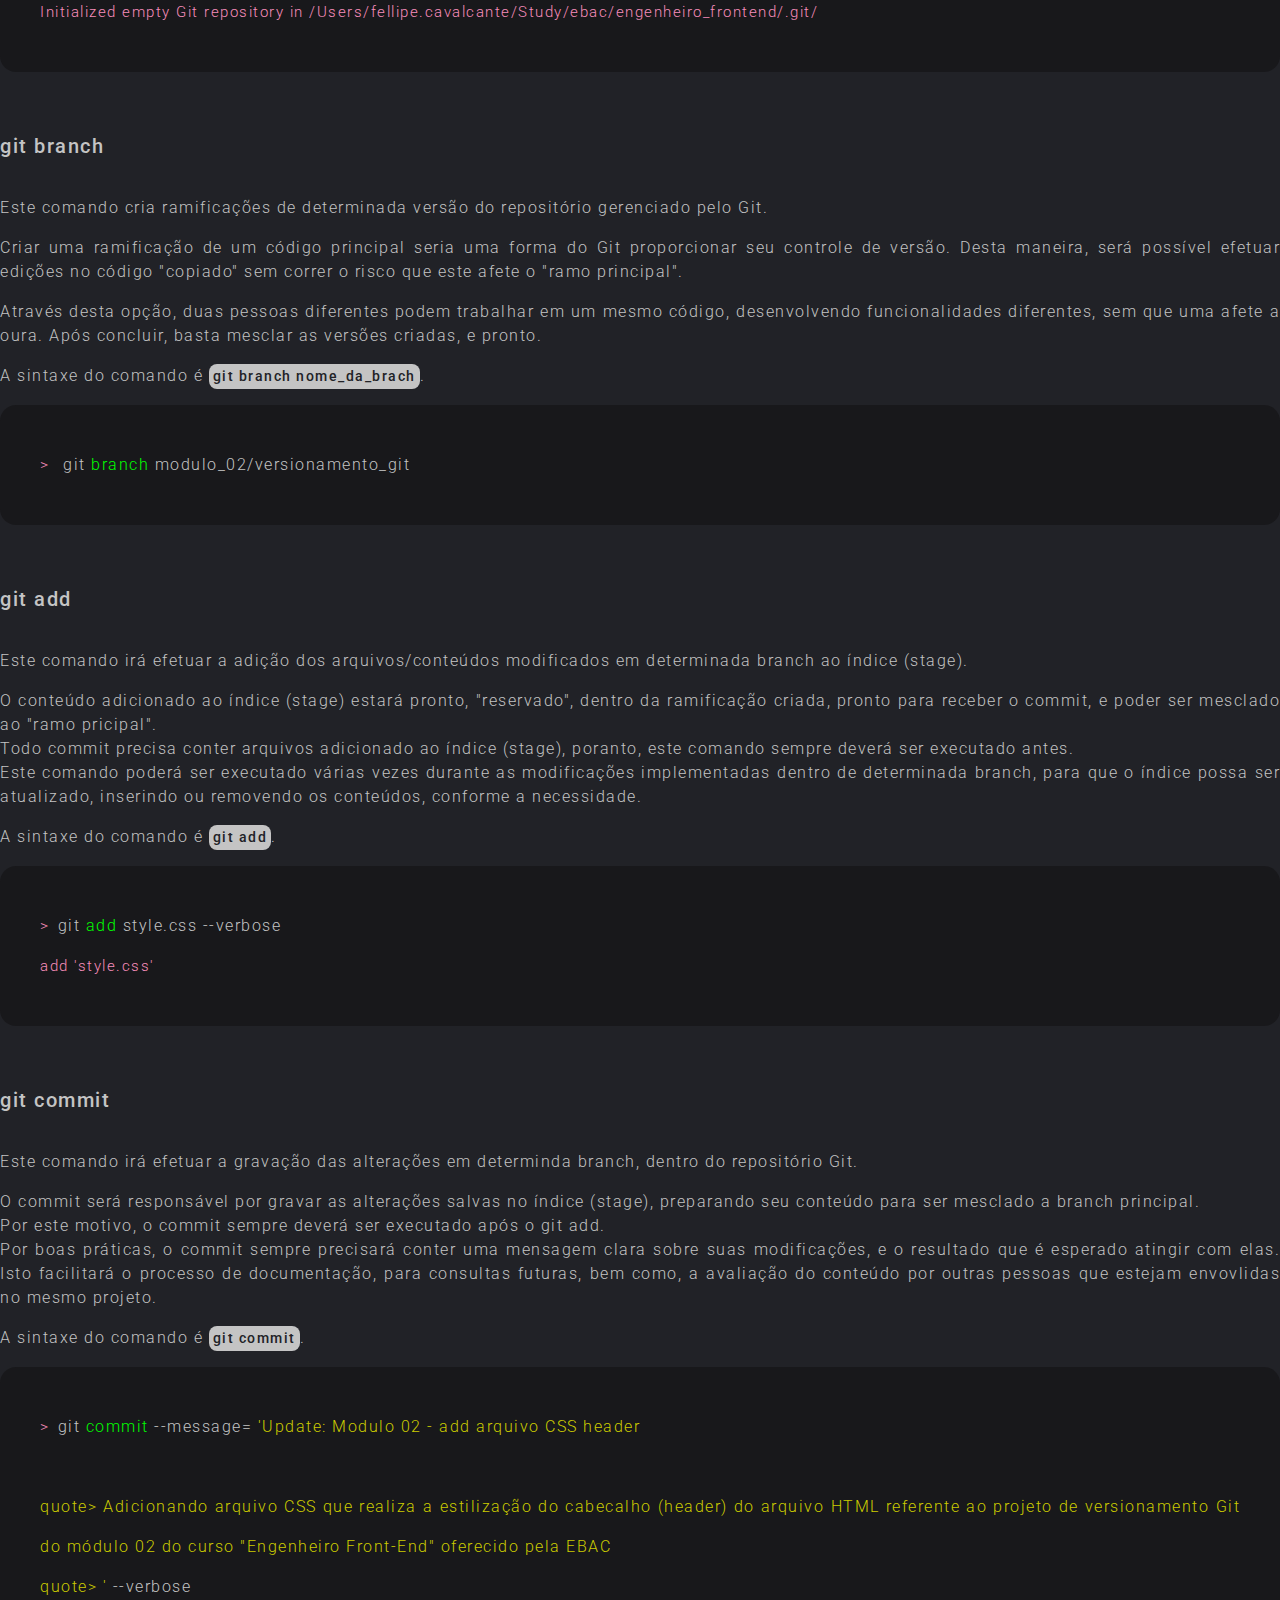
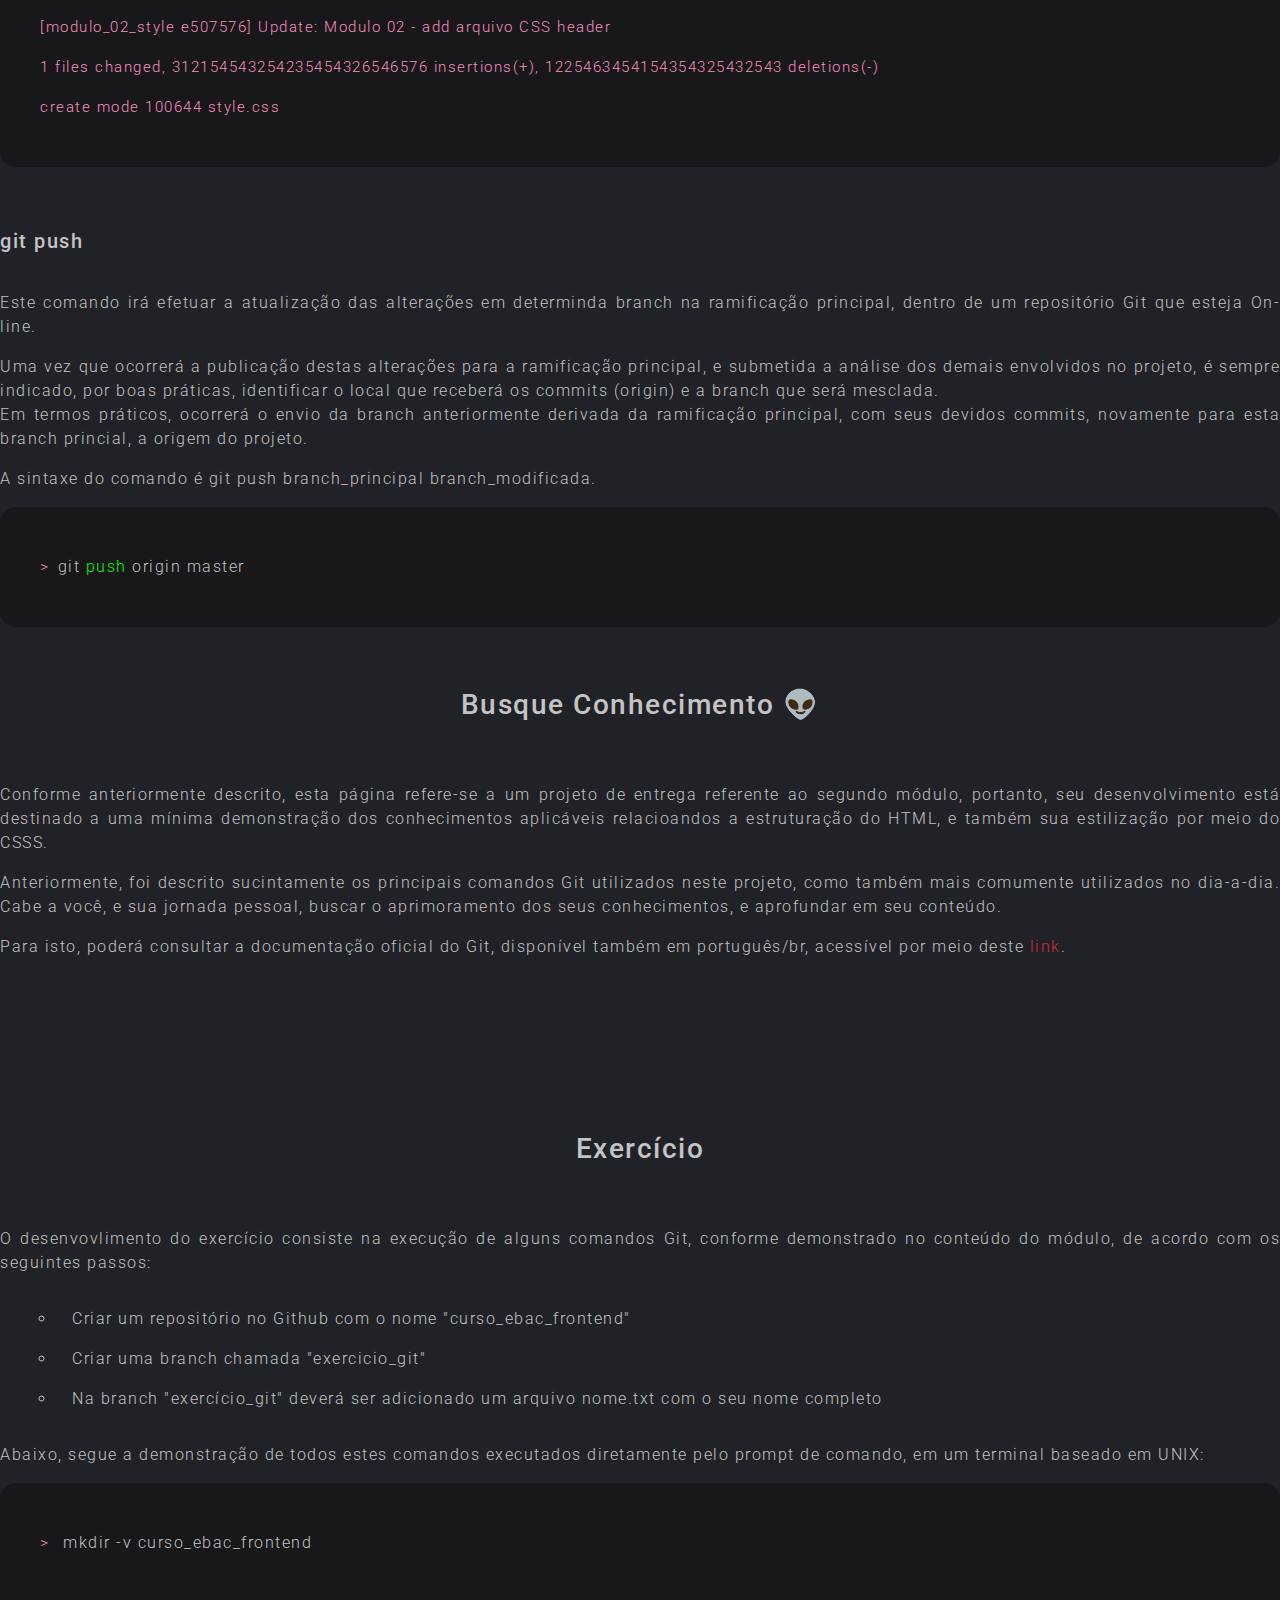
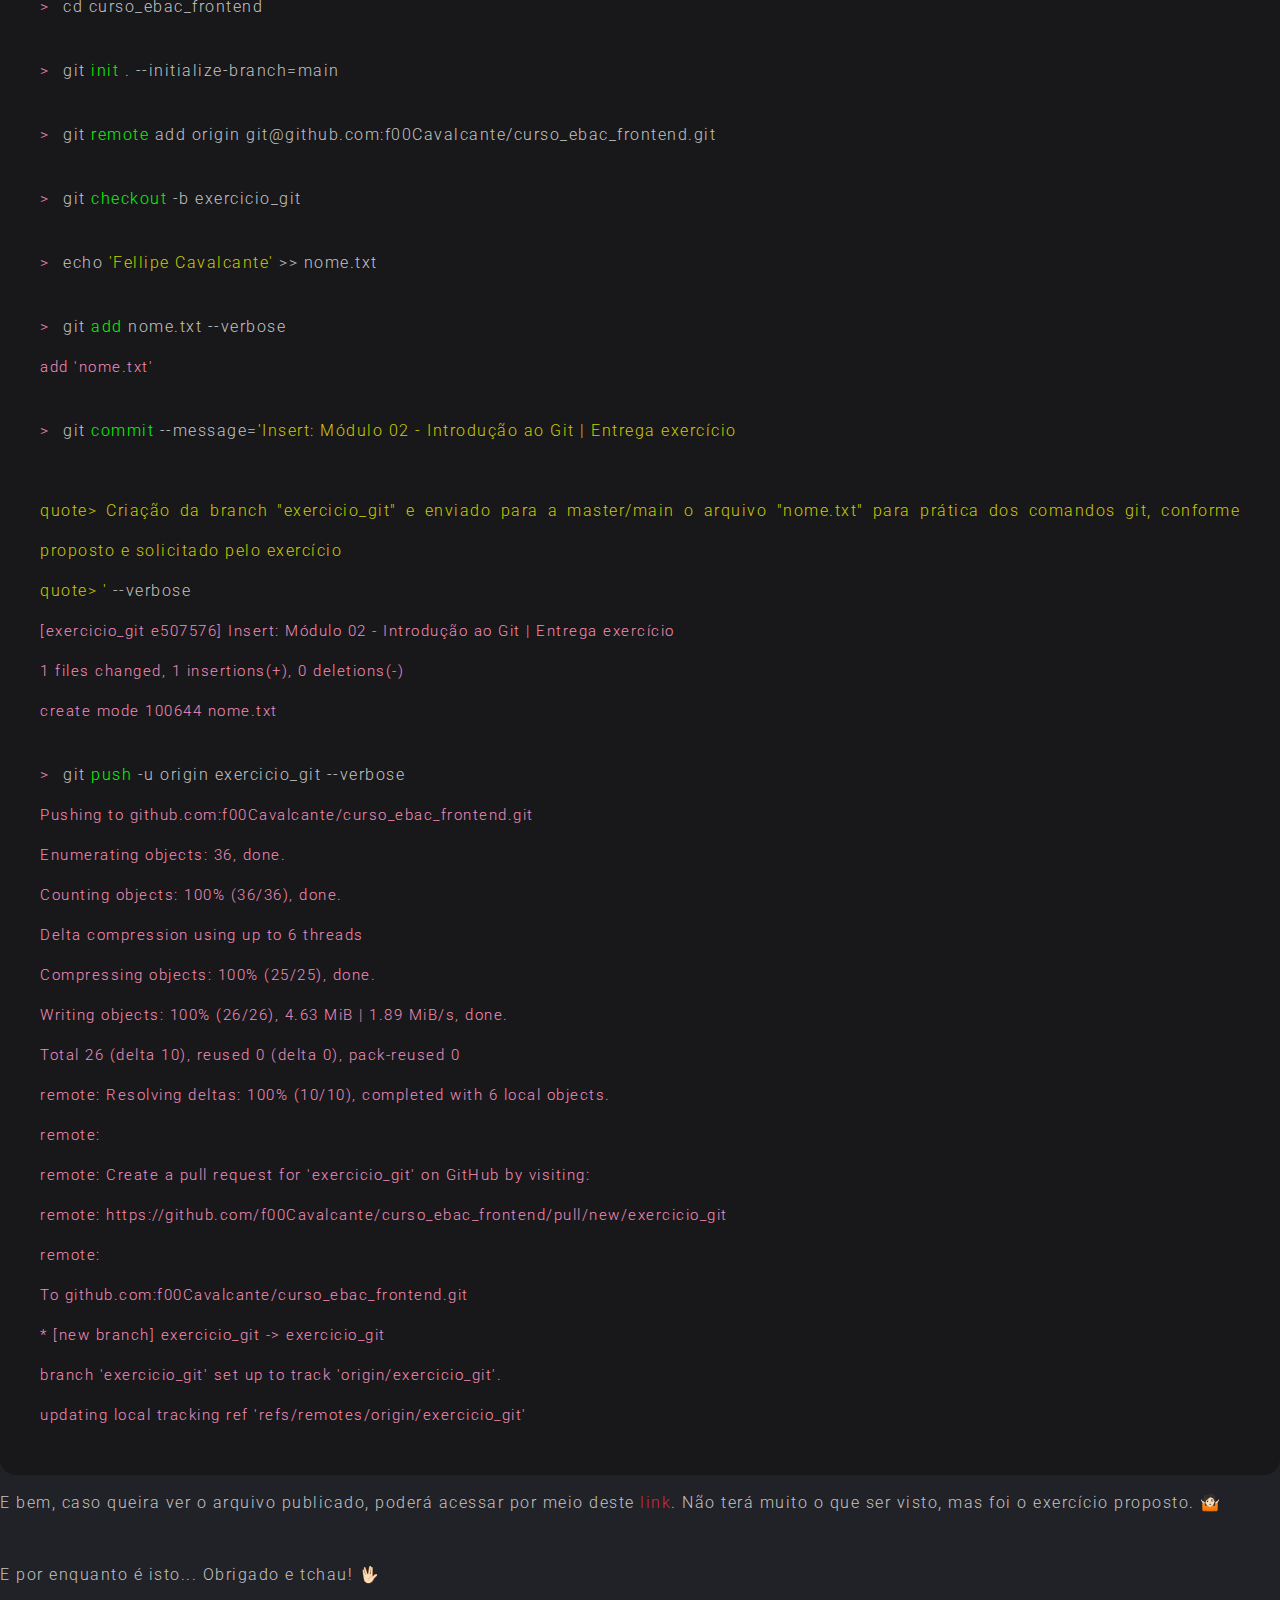
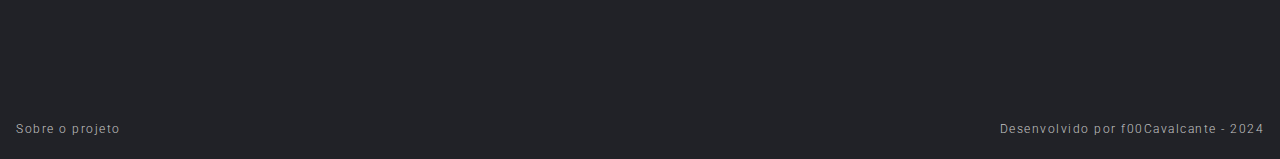
==== commit 1f14f290: "Insert: Módulo 02 - Versionamento Git | Introdução Git" ====
--- a/modulo_02/versionamento_git.html
+++ b/modulo_02/versionamento_git.html
@@ -549,10 +549,45 @@
                          >
                          <code
                               ><em>> </em> git
-                              <strong class="verde">push</strong> origin
-                              exercicio_git</code
-                         >
+                              <strong class="verde">push</strong> -u origin
+                              exercicio_git --verbose<br />
+                              <small>
+                                   Pushing to
+                                   github.com:f00Cavalcante/curso_ebac_frontend.git<br />
+                                   Enumerating objects: 36, done.<br />
+                                   Counting objects: 100% (36/36), done.<br />
+                                   Delta compression using up to 6 threads<br />
+                                   Compressing objects: 100% (25/25), done.<br />
+                                   Writing objects: 100% (26/26), 4.63 MiB |
+                                   1.89 MiB/s, done.<br />
+                                   Total 26 (delta 10), reused 0 (delta 0),
+                                   pack-reused 0<br />
+                                   remote: Resolving deltas: 100% (10/10),
+                                   completed with 6 local objects.<br />
+                                   remote: <br />
+                                   remote: Create a pull request for
+                                   'exercicio_git' on GitHub by visiting:<br />
+                                   remote:
+                                   https://github.com/f00Cavalcante/curso_ebac_frontend/pull/new/exercicio_git<br />
+                                   remote: <br />
+                                   To
+                                   github.com:f00Cavalcante/curso_ebac_frontend.git<br />
+                                   * [new branch] exercicio_git ->
+                                   exercicio_git<br />
+                                   branch 'exercicio_git' set up to track
+                                   'origin/exercicio_git'.<br />
+                                   updating local tracking ref
+                                   'refs/remotes/origin/exercicio_git'<br />
+                              </small>
+                         </code>
                     </div>
+                    <p class="modulo_02__section__article__paragrafo">
+                         E bem, caso queira ver o arquivo publicado, poderá
+                         acessar por meio deste <a href="http://">link</a>. Não
+                         terá muito o que ser visto, mas foi o exercício
+                         proposto. 🤷🏻 <br /><br /><br />
+                         E por enquanto é isto... Obrigado e tchau! 🖖🏻
+                    </p>
                </article>
           </section>
 
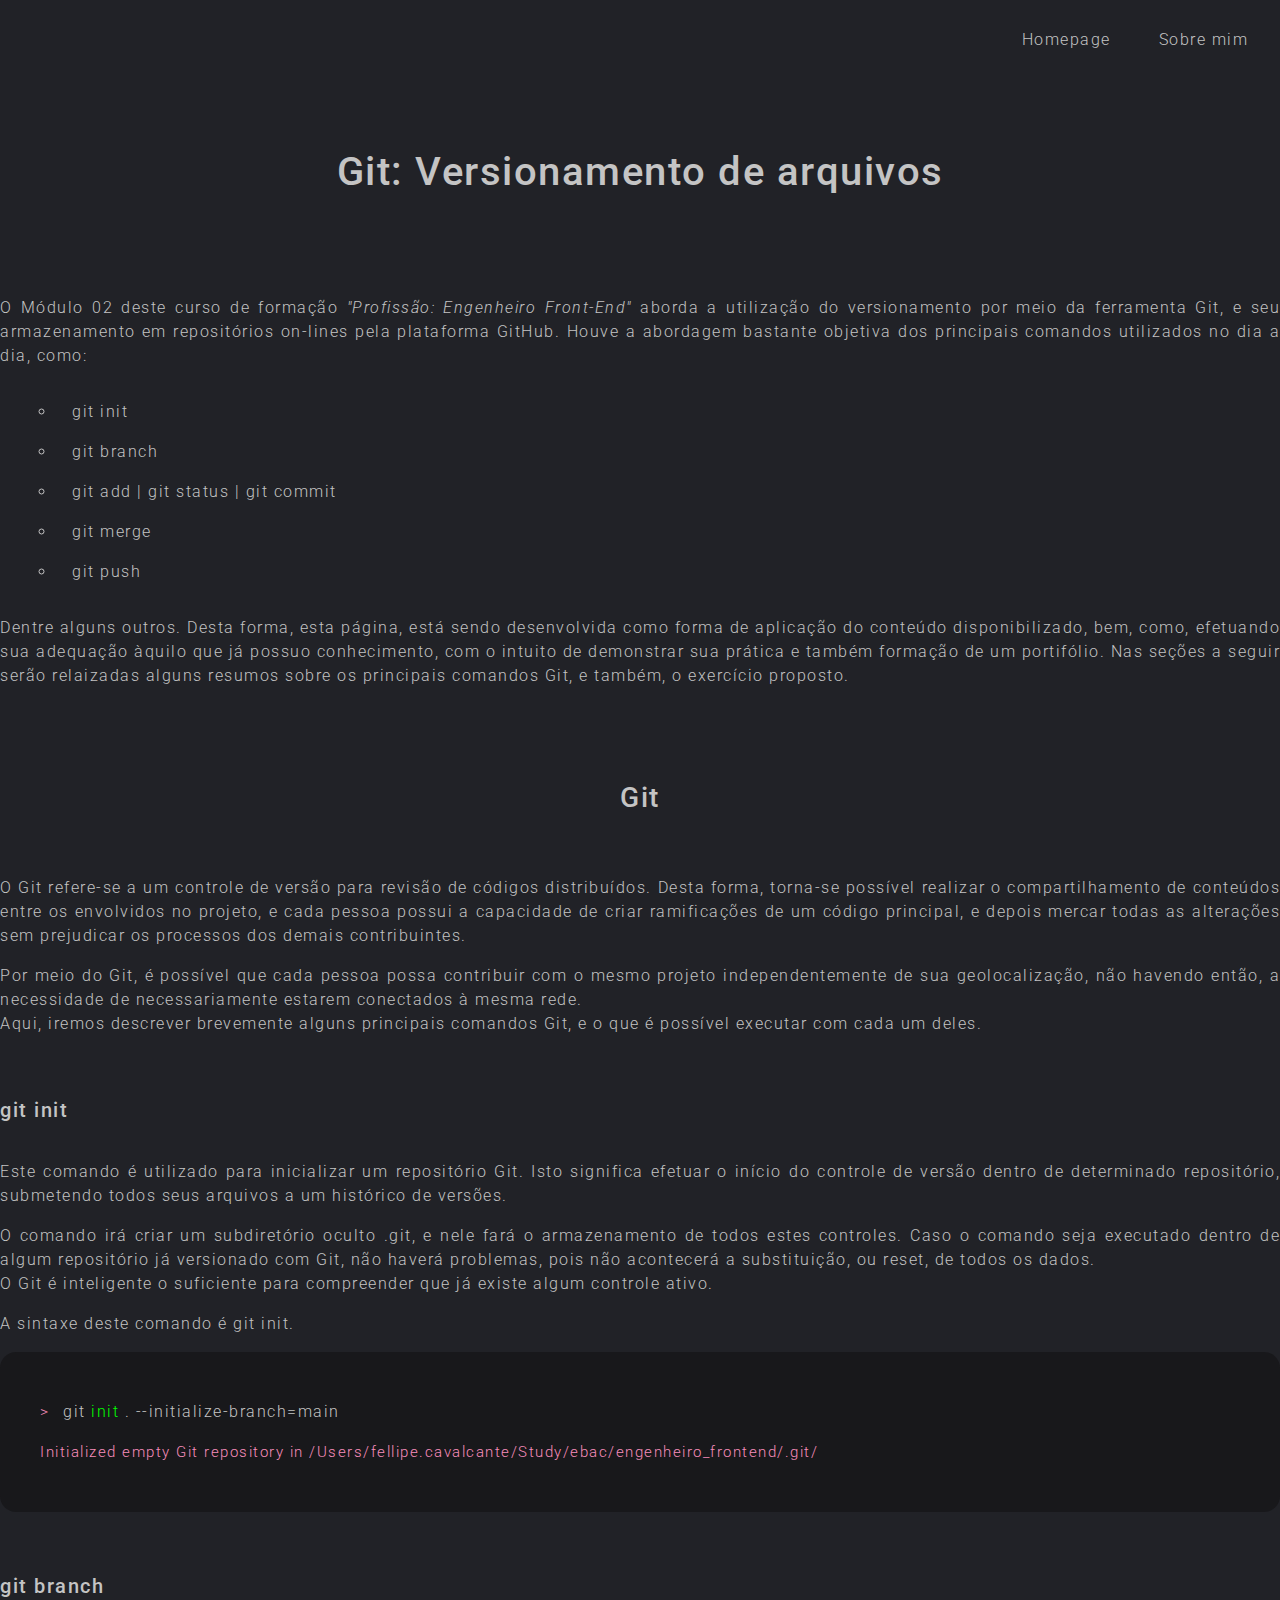
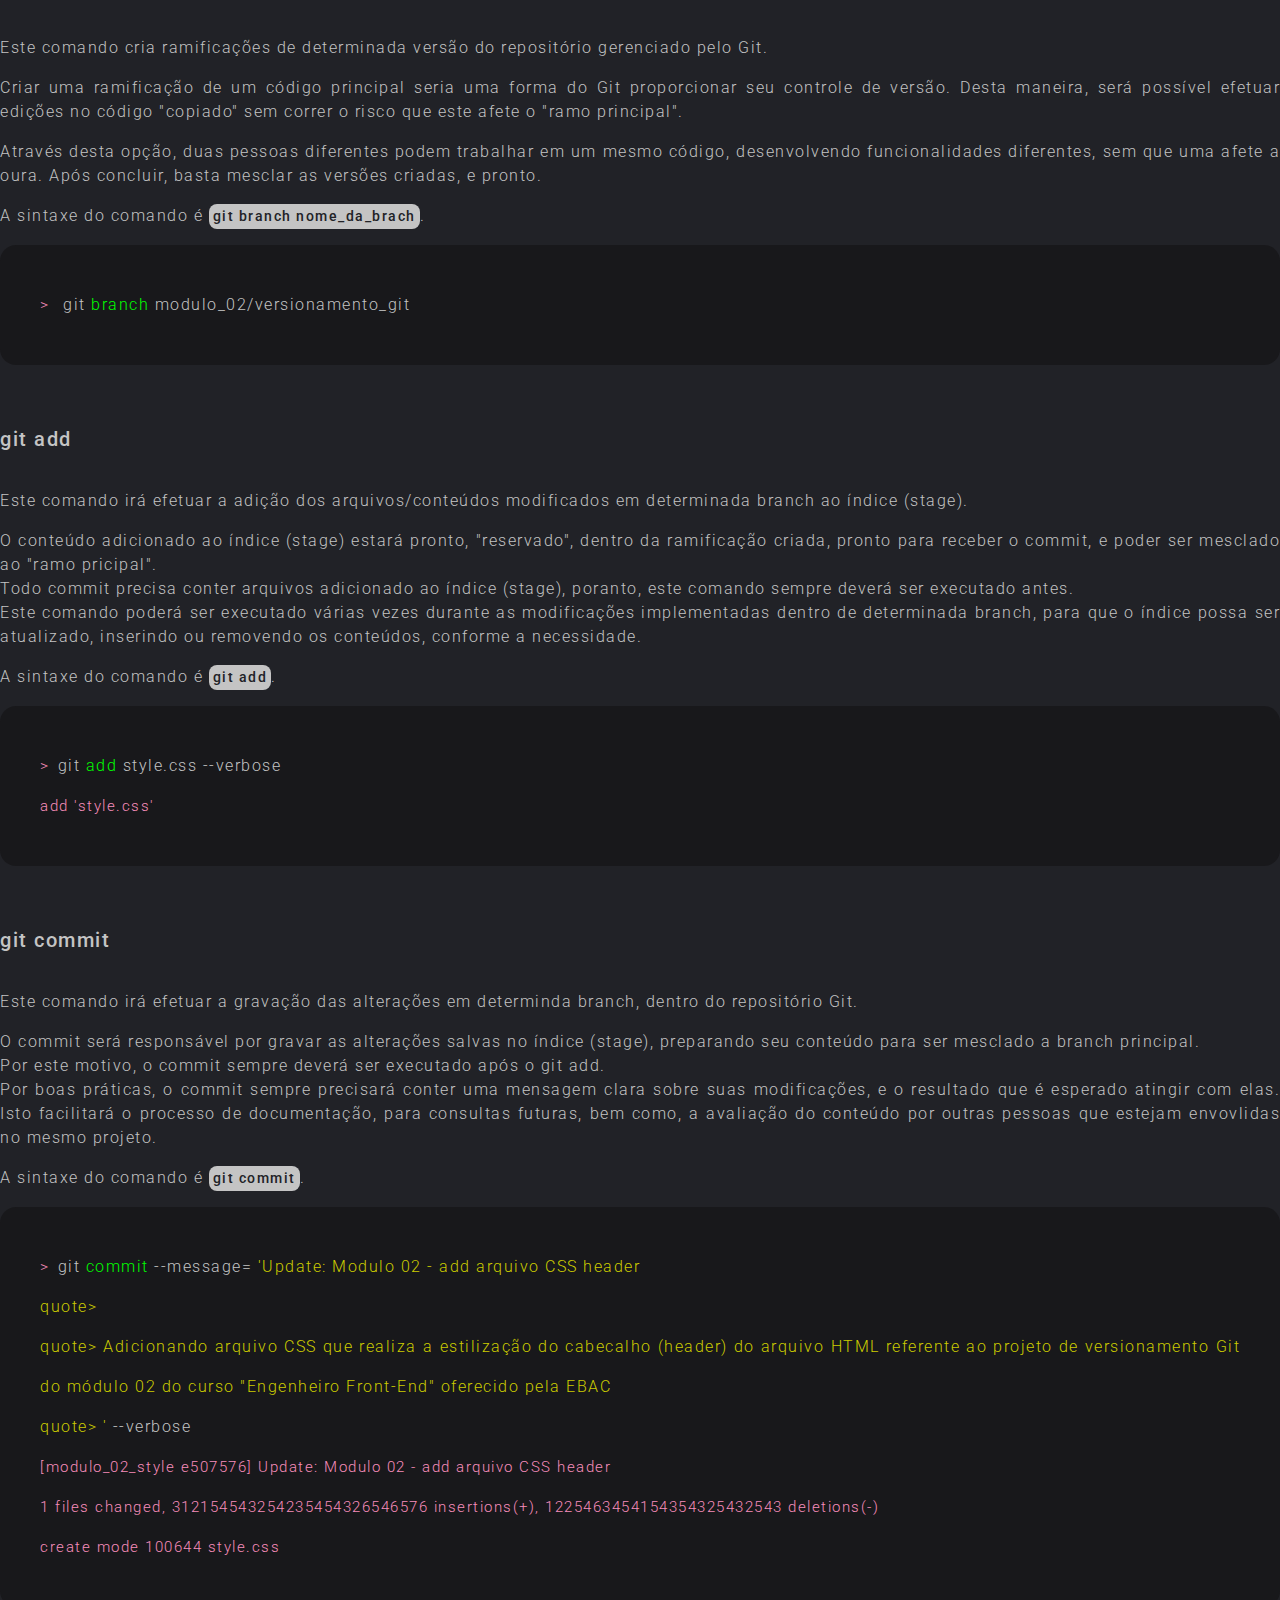
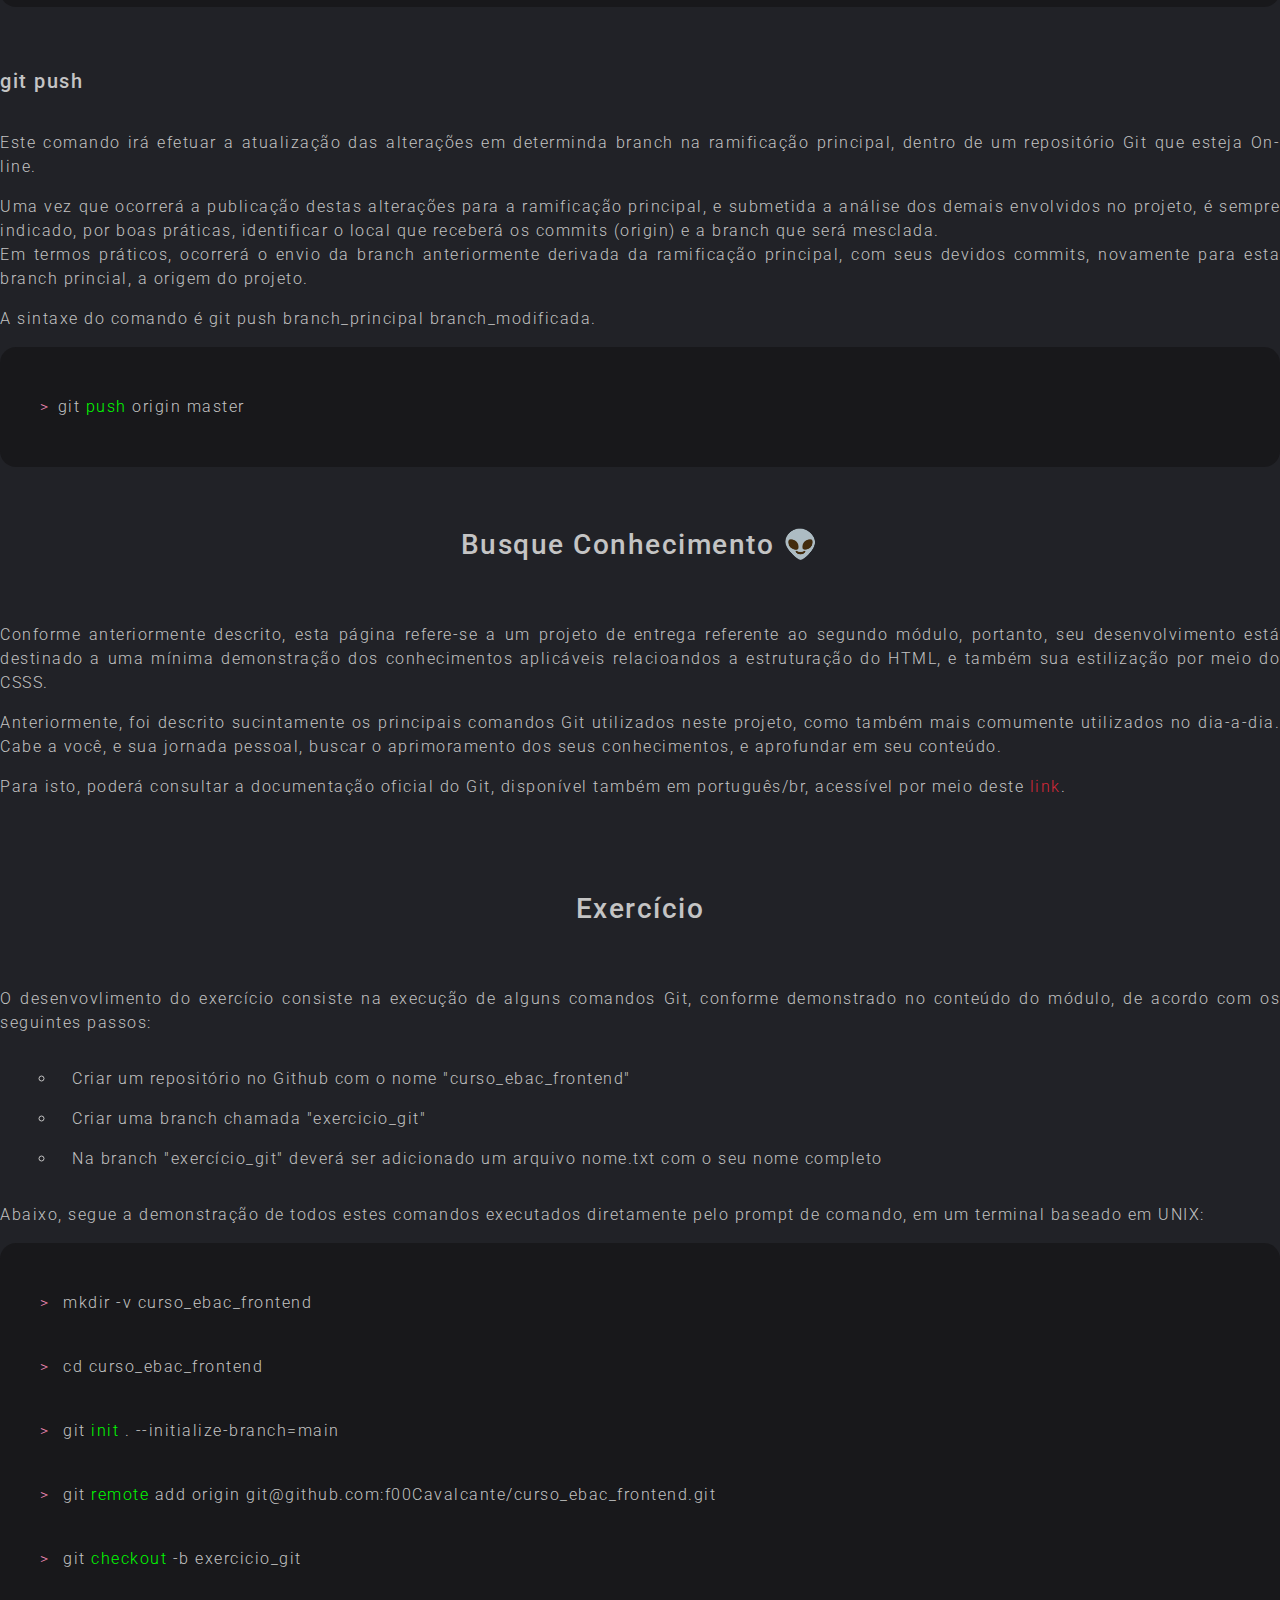
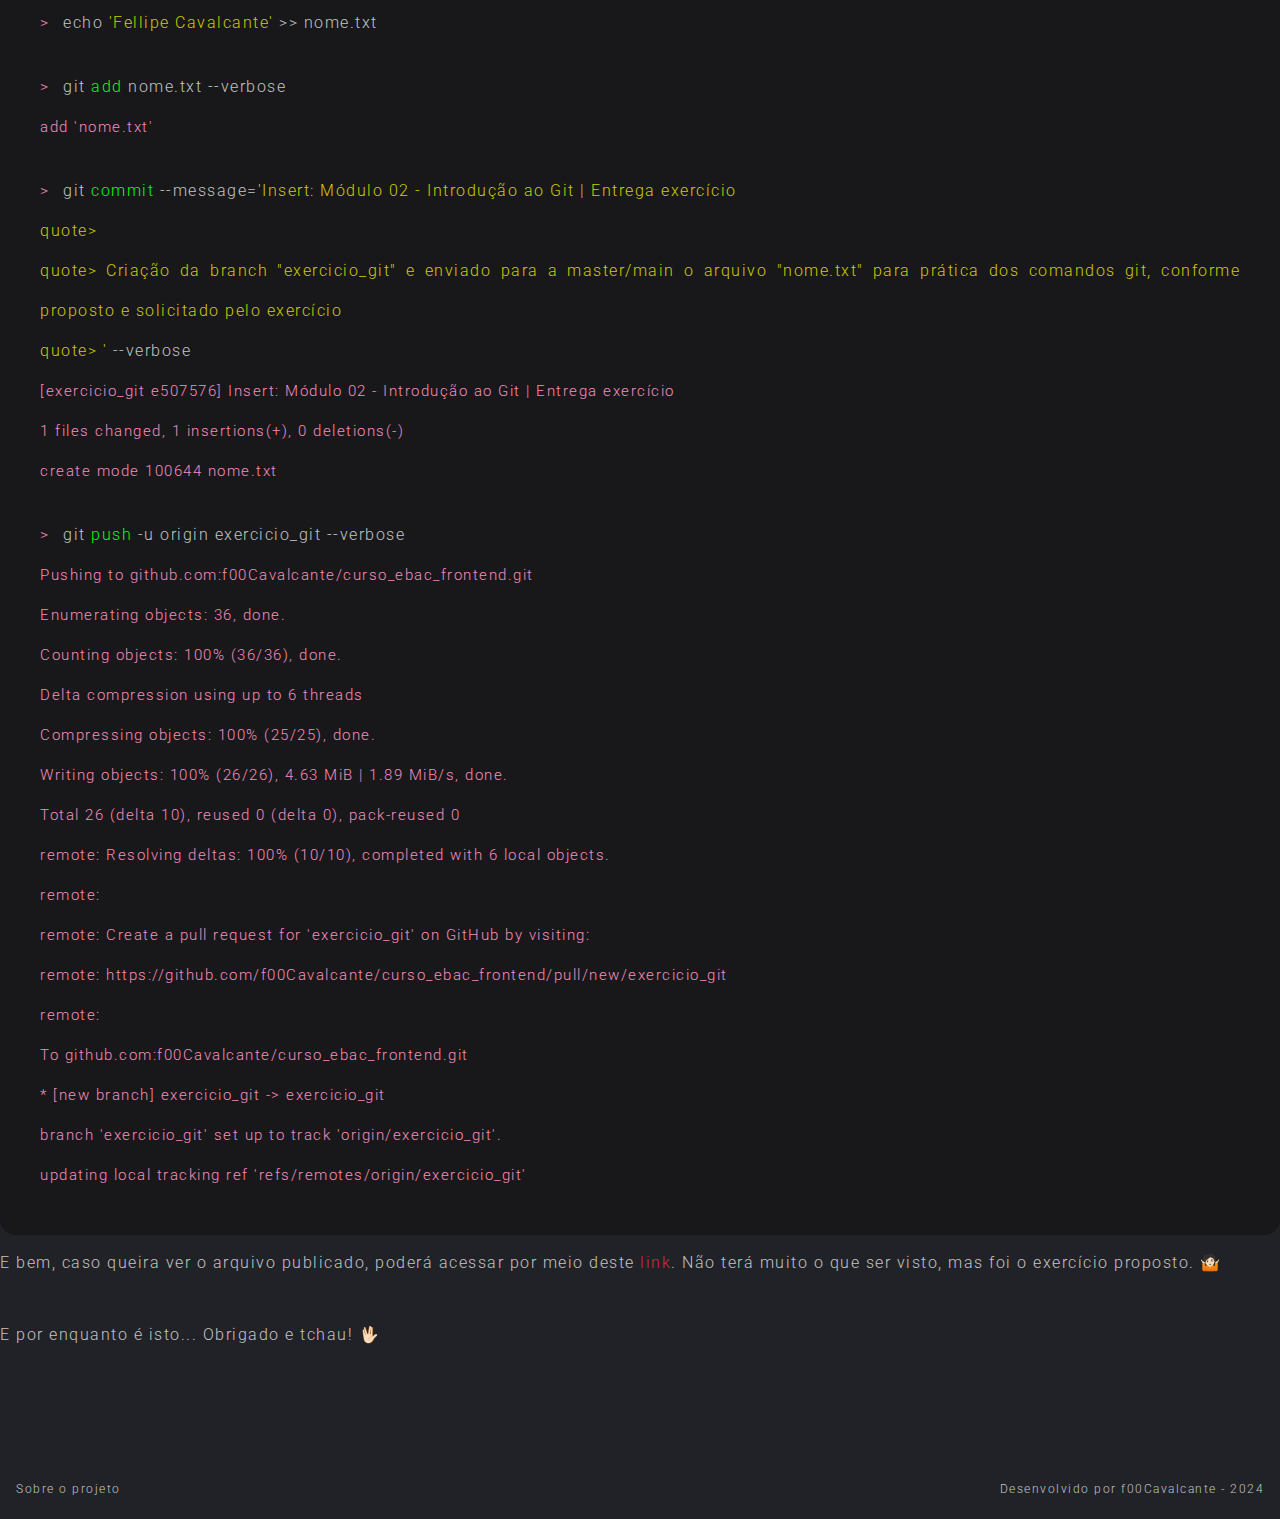
==== commit 89fc1d2e: "Update: atualizar repositorio" ====
--- a/modulo_02/versionamento_git.html
+++ b/modulo_02/versionamento_git.html
@@ -337,9 +337,8 @@
                                    --message=
                                    <strong class="amarelo"
                                         >'Update: Modulo 02 - add arquivo CSS
-                                        header
-                                        <br />
-                                        <br />
+                                        header <br />
+                                        quote> <br />
                                         quote> Adicionando arquivo CSS que
                                         realiza a estilização do cabecalho
                                         (header) do arquivo HTML referente ao
@@ -527,9 +526,8 @@
                               <strong class="verde">commit</strong>
                               --message=<strong class="amarelo"
                                    >'Insert: Módulo 02 - Introdução ao Git |
-                                   Entrega exercício
-                                   <br />
-                                   <br />
+                                   Entrega exercício <br />
+                                   quote> <br />
                                    quote> Criação da branch "exercicio_git" e
                                    enviado para a master/main o arquivo
                                    "nome.txt" para prática dos comandos git,
@@ -593,7 +591,12 @@
 
           <footer class="rodape">
                <ul class="rodape__lista">
-                    <li class="rodape__lista__itens">Sobre o projeto</li>
+                    <li class="rodape__lista__itens">
+                         <a
+                              href="https://github.com/f00Cavalcante/curso_ebac_frontend?tab=readme-ov-file#ebac-profissão-engenheiro-front-end---v2"
+                              >Sobre o projeto</a
+                         >
+                    </li>
                     <li class="rodape__lista__itens">
                          Desenvolvido por f00Cavalcante - 2024
                     </li>
--- a/style.css
+++ b/style.css
@@ -172,11 +172,12 @@
      display: flex;
      flex-flow: row nowrap;
      justify-content: space-between;
-     padding: 0 1rem;
+     padding: 1rem 1.5rem 0rem 1.5rem;
+     width: 100%;
 }
 
 footer.rodape_index > div > p.rodape_index__paragrafo {
      font-size: 0.75rem;
-     margin-right: 1rem;
+     text-align: center;
      padding: 1rem;
 }
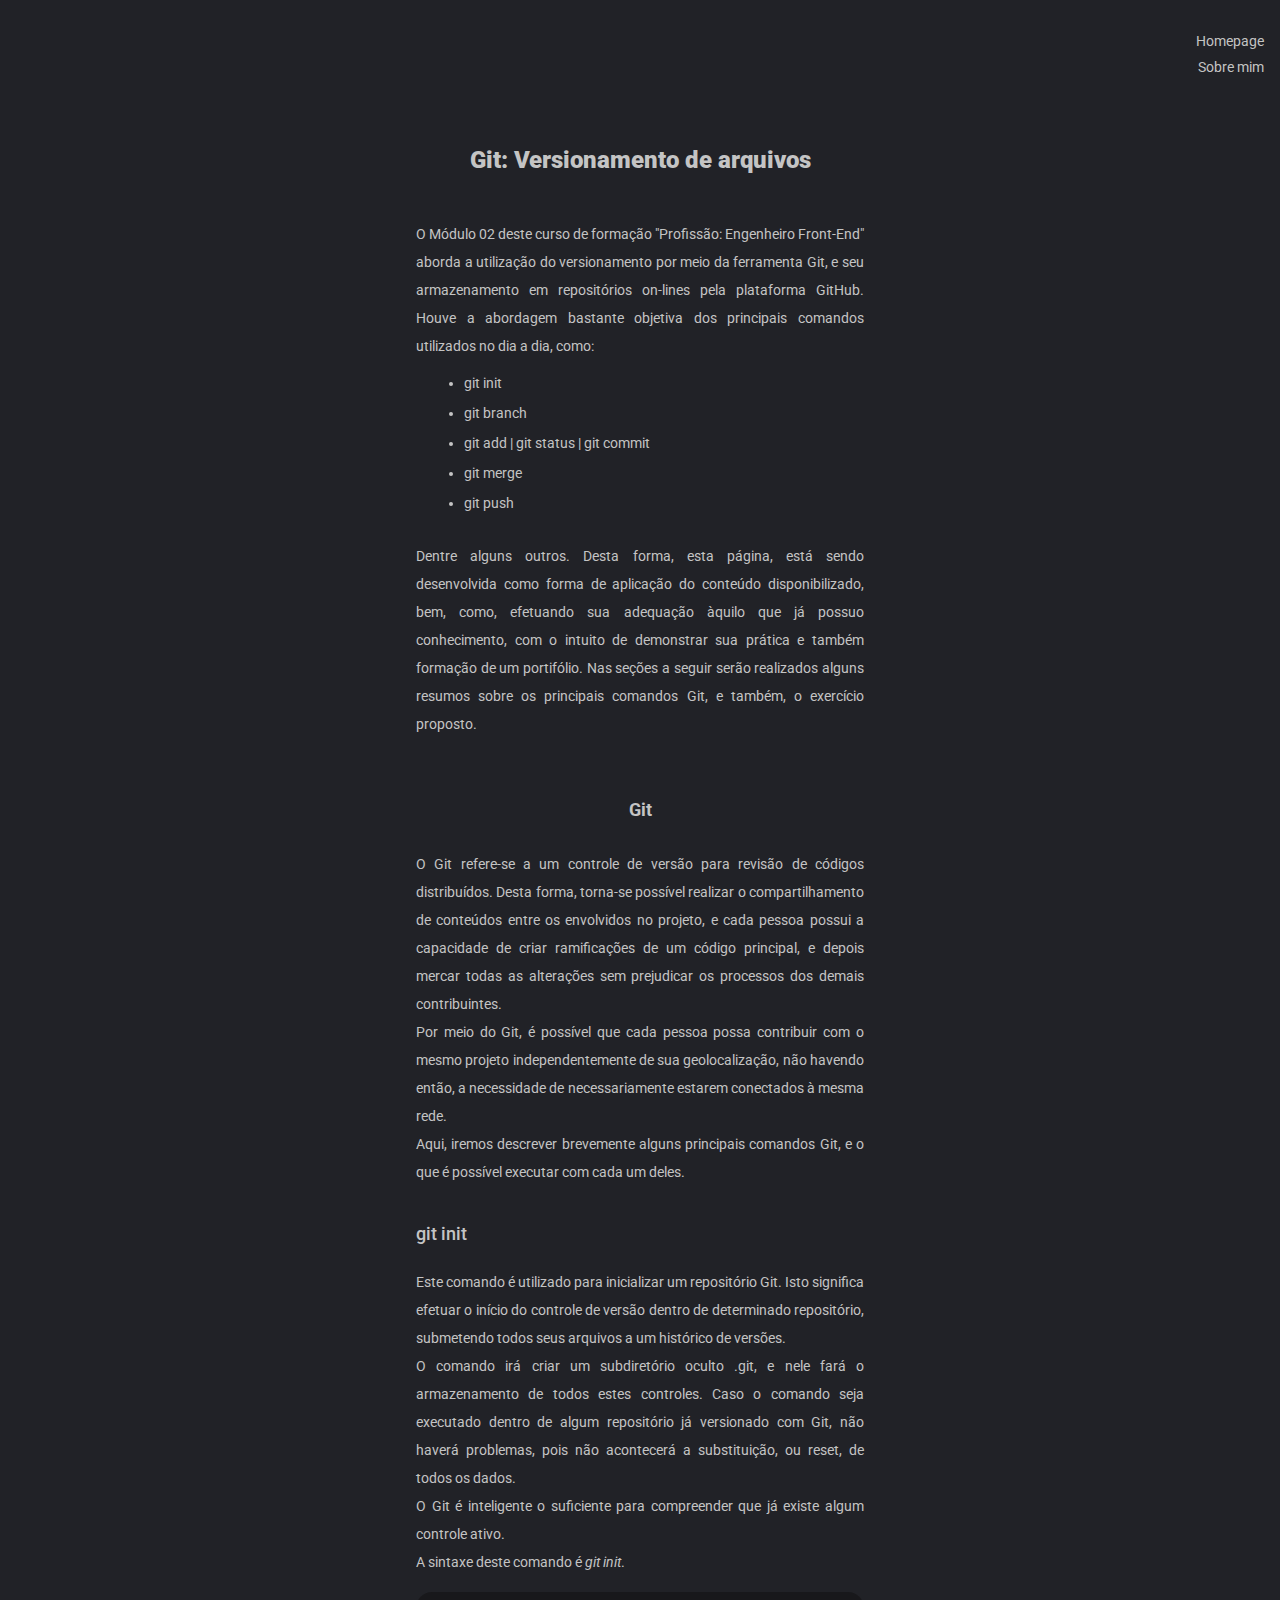
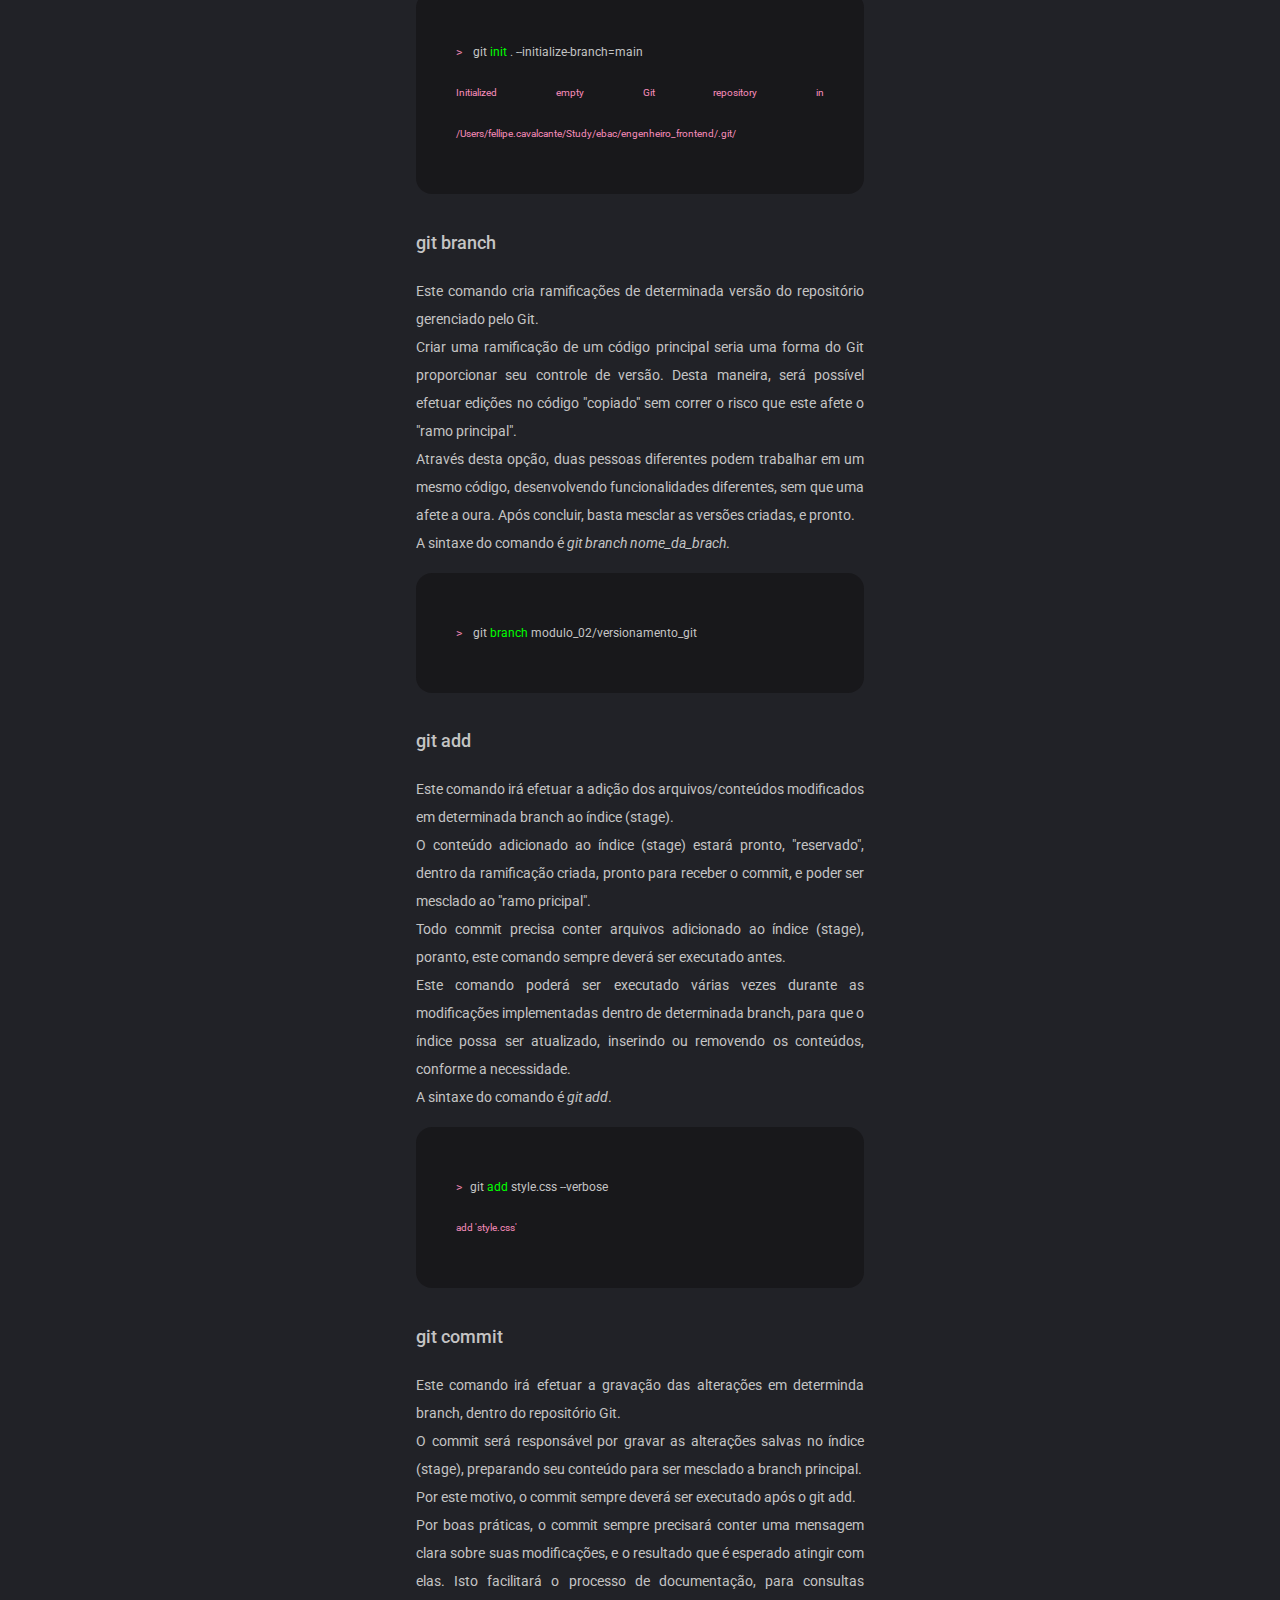
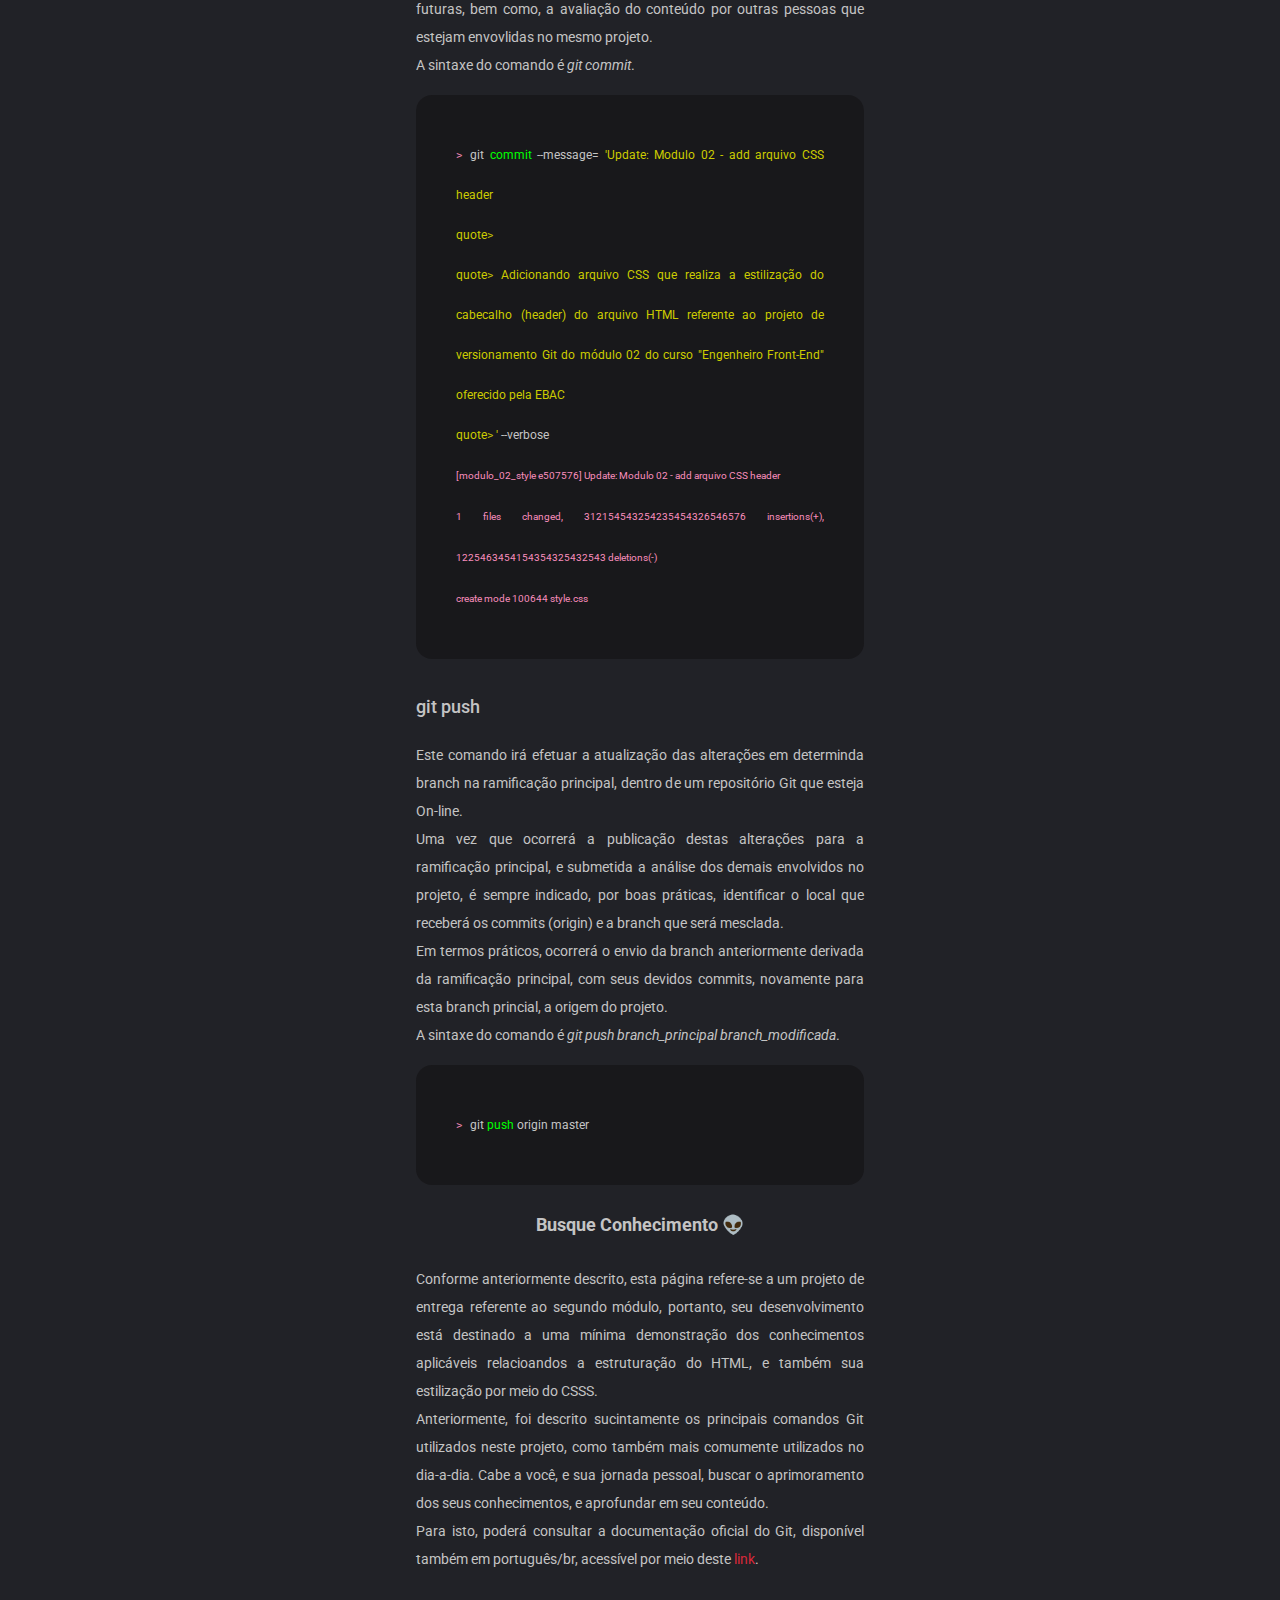
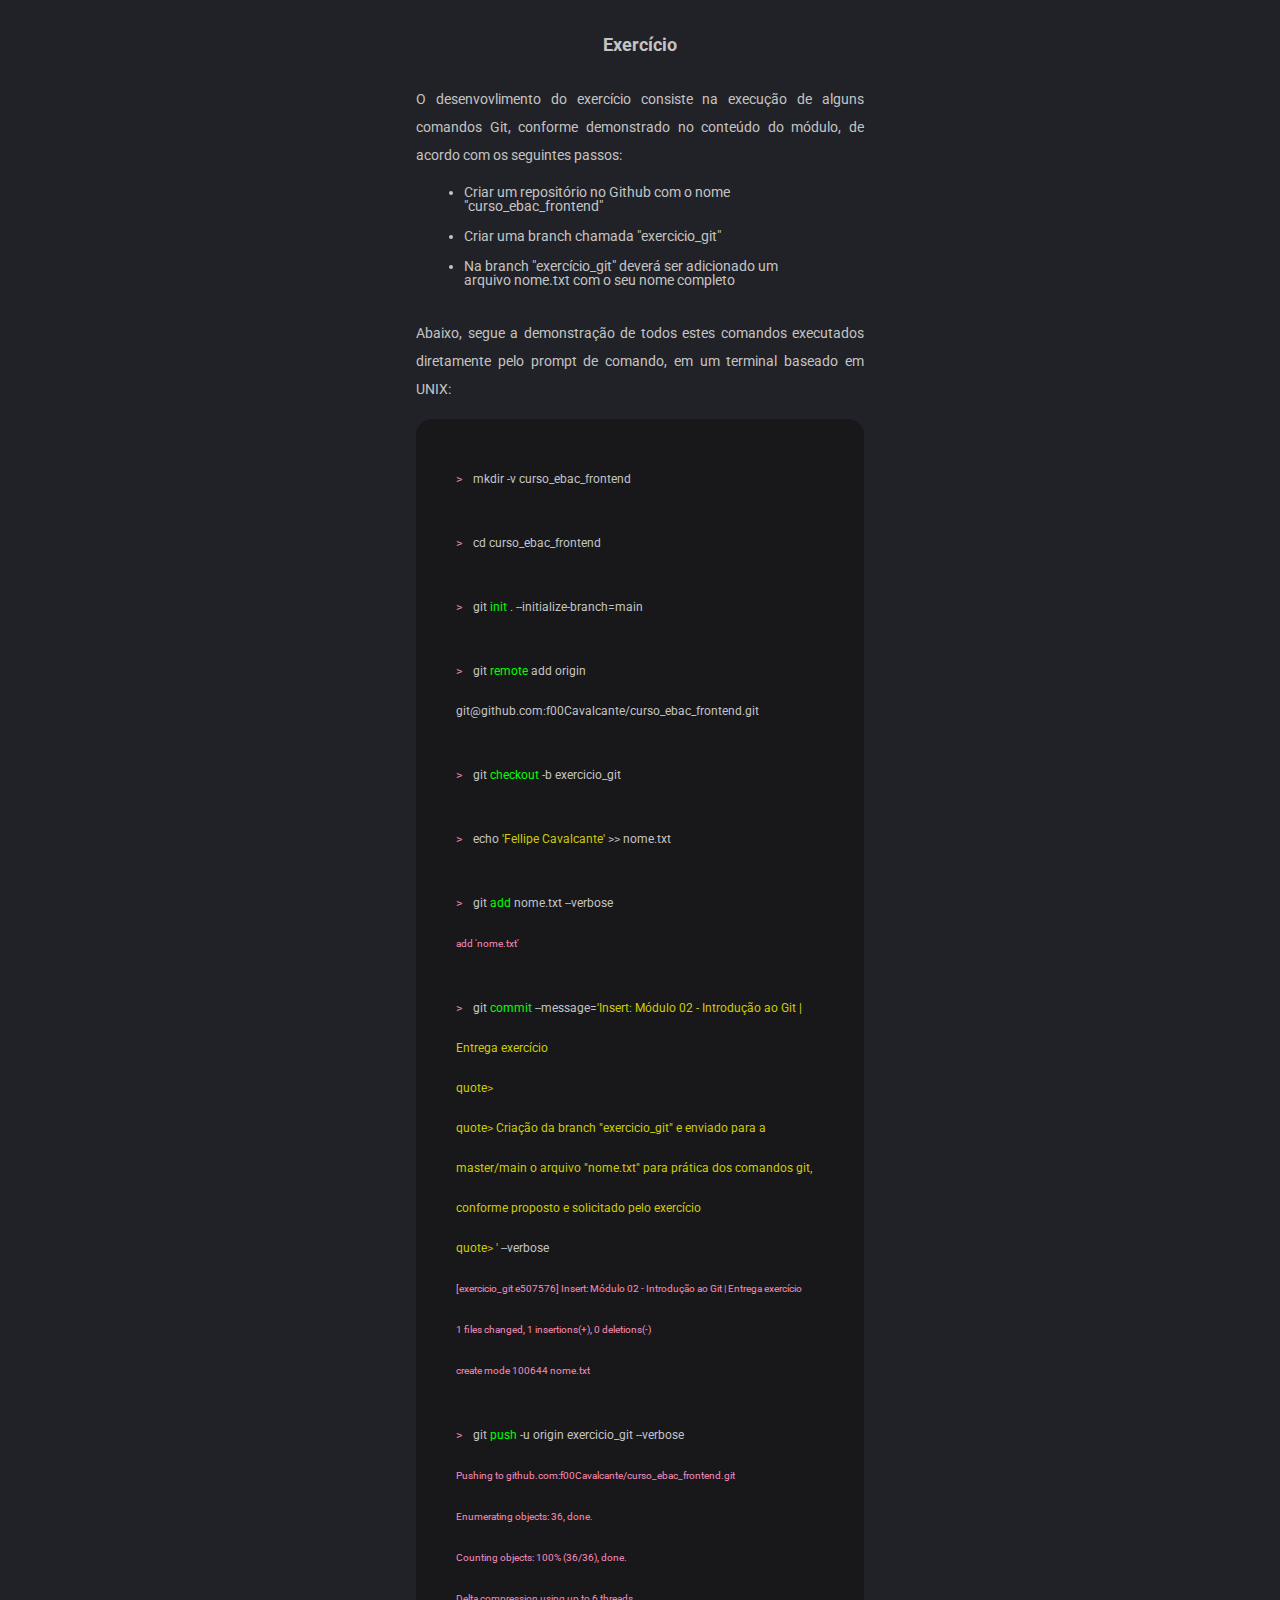
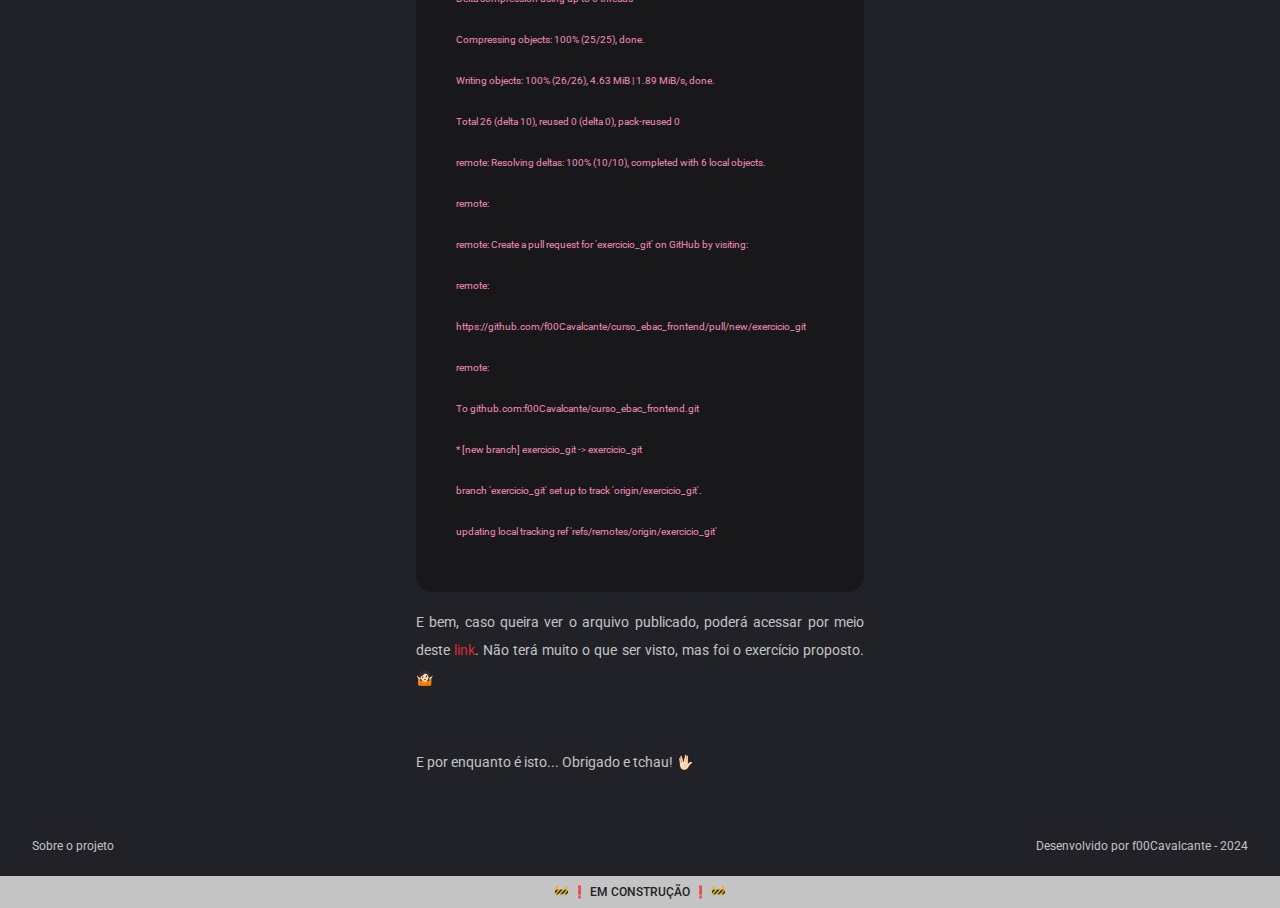
==== commit 43a2659e: "Update: Layout modulo_02/versionamento_git" ====
--- a/modulo_02/versionamento_git.html
+++ b/modulo_02/versionamento_git.html
@@ -19,7 +19,7 @@
                     <ul class="cabecalho__menu__lista">
                          <li class="cabecalho__menu__lista__itens">
                               <a
-                                   href=""
+                                   href="../index.html"
                                    class="cabecalho__menu__lista__itens__link"
                                    >Homepage</a
                               >
@@ -89,7 +89,7 @@
                          disponibilizado, bem, como, efetuando sua adequação
                          àquilo que já possuo conhecimento, com o intuito de
                          demonstrar sua prática e também formação de um
-                         portifólio. Nas seções a seguir serão relaizadas alguns
+                         portifólio. Nas seções a seguir serão realizados alguns
                          resumos sobre os principais comandos Git, e também, o
                          exercício proposto.
                     </p>
@@ -581,19 +581,21 @@
                     </div>
                     <p class="modulo_02__section__article__paragrafo">
                          E bem, caso queira ver o arquivo publicado, poderá
-                         acessar por meio deste <a href="http://">link</a>. Não
-                         terá muito o que ser visto, mas foi o exercício
-                         proposto. 🤷🏻 <br /><br /><br />
+                         acessar por meio deste
+                         <a href="nome.txt" target="_blank">link</a>. Não terá
+                         muito o que ser visto, mas foi o exercício proposto. 🤷🏻
+                         <br /><br /><br />
                          E por enquanto é isto... Obrigado e tchau! 🖖🏻
                     </p>
                </article>
           </section>
 
-          <footer class="rodape">
+          <!-- <footer class="rodape">
                <ul class="rodape__lista">
                     <li class="rodape__lista__itens">
                          <a
                               href="https://github.com/f00Cavalcante/curso_ebac_frontend?tab=readme-ov-file#ebac-profissão-engenheiro-front-end---v2"
+                              target="_blank"
                               >Sobre o projeto</a
                          >
                     </li>
@@ -601,6 +603,19 @@
                          Desenvolvido por f00Cavalcante - 2024
                     </li>
                </ul>
+          </footer> -->
+          <footer class="rodape_modulo-02">
+               <div class="rodape_modulo-02__container">
+                    <p class="rodape_modulo-02__container__paragrafo">Sobre o projeto</p>
+                    <p class="rodape_modulo-02__container__paragrafo">
+                         Desenvolvido por f00Cavalcante - 2024
+                    </p>
+               </div>
+               <p
+                    class="rodape_modulo-02__paragrafo"
+               >
+                    🚧 ❗️ EM CONSTRUÇÃO ❗️ 🚧
+               </p>
           </footer>
      </body>
 </html>
--- a/style.css
+++ b/style.css
@@ -1,24 +1,7 @@
-/* Default
-     definições padrões para o HTML que serão aplicadas a todo o projeto
-     os tamanhos utilizarão unidades relativas (REM) como tamanho padrão inicial 16px 
-*/
-
 /* fontes */
 @import url("https://fonts.googleapis.com/css2?family=Roboto:ital,wght@0,100;0,300;0,400;0,500;0,700;0,900;1,100;1,300;1,400;1,500;1,700;1,900&display=swap");
 
-/* formulário de cadastro */
-@import url(./styles/formulario_cadastro.css);
-
-/* módulo 02 */
-@import url(./styles/modulo_02/default.css);
-@import url(./styles/modulo_02/header_and_footer.css);
-@import url(./styles/modulo_02/section_modulo_02__introducao_git.css);
-
-/* loja de games */
-@import url(./styles/loja_games/default.css);
-@import url(./styles/loja_games/cabecalho_e_rodape.css);
-@import url(./styles/loja_games/sobre_a_loja.css);
-@import url(./styles/loja_games/contato.css);
+@import url(styles/modulo_02.css);
 
 :root {
      --font_default: "Roboto", sans-serif;
@@ -36,148 +19,342 @@
 }
 
 html {
+     font-size: 16px;
      font-family: var(--font_default);
-     font-size: 16px;
-     font-weight: 300;
-     letter-spacing: 1.5px;
-     line-height: 1.5rem;
      text-align: justify;
 }
 
 body {
      background-color: var(--raisin-black);
      color: var(--silver);
-}
-
-body.body_index > header.cabecalho_index {
-     margin-bottom: 1.5rem;
-     padding: 1rem 0;
-
-     /* ! Lembrar de estudar melhor sobre este conceito */
-     /* position:fixed;
-     top: 0; */
-}
-
-body.body_index > header.cabecalho_index > ul.cabecalho_index__lista {
-     display: flex;
-     flex-flow: row nowrap;
-     gap: 2.5rem;
-     justify-content: flex-end;
-}
-body.body_index > header.cabecalho_index > ul.cabecalho_index__lista {
-     margin-right: 1rem;
+     height: 100vh;
+     position: relative;
+     width: 100vw;
+}
+
+header {
+     top: 0;
+     margin-bottom: 1rem;
+     padding: 1rem 0.125rem;
+}
+
+header > nav > ul {
+     list-style-type: none;
+     padding-right: 0.75rem;
+}
+
+header > nav > ul > li {
+     font-size: clamp(0.875rem, 0.25rem + 0.5vw, 1.125rem);
+     margin-bottom: 0.5rem;
+     padding: 0.125rem;
+     text-align: right;
+}
+
+a {
+     color: var(--silver);
+     font-size: clamp(0.875rem, 0.25rem + 0.5vw, 1.125rem);
+     text-decoration: none;
+}
+a:hover {
+     background-color: var(--silver);
+     border-radius: 0.5rem;
+     color: var(--raisin-black);
+     font-weight: 500;
+     line-height: 2rem;
+     padding: 0.5rem;
+}
+
+h1 {
+     font-size: clamp(1.5rem, 0.5rem + 1vw, 3rem);
+     font-weight: 900;
+     line-height: 2rem;
+     padding: 0.25rem 1rem;
+     margin: 1.5rem;
+     text-align: center;
+}
+
+h1 > strong {
+     color: var(--crimson);
+}
+
+h2 {
+     font-size: clamp(1.125rem, 0.5rem + 0.75vw, 2.125rem);
+     font-weight: 700;
+     line-height: 2rem;
+     padding: 0.25rem 1rem;
+     margin: 1.25rem;
+     text-align: center;
+}
+
+h3 {
+     font-size: clamp(1rem, 0.5rem + 0.75vw, 2.125rem);
+     font-weight: 500;
+     line-height: 1.75rem;
+     padding: 0.5rem 0;
+     margin: 1.5em 0 0.75rem 0;
+     text-align: justify;
+}
+
+li {
+     font-size: clamp(0.875rem, 0.25rem + 0.5vw, 1.125rem);
+     padding-bottom: 1rem;
+     text-align: left;
+}
+
+p {
+     font-size: clamp(0.875rem, 0.25rem + 0.5vw, 1.125rem);
+     line-height: 1.75rem;
+}
+
+p > em {
+     font-style: italic;
+}
+
+ul {
+     list-style-type: disc;
+     padding: 1rem 3rem;
+}
+
+section {
+     margin-bottom: 0.25rem;
      padding: 1rem;
 }
 
-body.body_index > h1.titulo_index {
-     font-size: 2.5rem;
-     font-weight: 500;
-     text-align: center;
-     margin-bottom: 2.5rem;
-     padding: 2.5rem;
+footer {
+     bottom: 0;
+     margin-top: 2.5rem;
+     /* padding: 0.5rem; */
+     position: relative;
      width: 100vw;
 }
-body.body_index > h1.titulo_index > strong.titulo_index__negrito {
-     color: var(--crimson);
-     font-size: 1.25rem;
-     font-weight: 700;
-}
-
-body.body_index > section.section_index {
-     margin: 1rem auto 3rem auto;
-     max-width: 1366px;
-     width: 100%;
-}
-
-body.body_index
-     > section.section_index_introducao
-     > p.section_index_introducao__paragrafo {
-     line-height: 1.5rem;
-}
-body.body_index
-     > section.section_index_introducao
-     > p.section_index_introducao__paragrafo
-     > em.section_index_introducao__paragrafo__italico {
-     font-style: italic;
-}
-body.body_index
-     > section.section_index_introducao
-     > ul.section_index_introducao__lista_aprendizado {
-     list-style: circle;
-     margin: 1rem 2rem;
-     padding: 0.5rem 1.5rem;
-}
-
-body.body_index
-     > section.section_index_introducao
-     > ul.section_index_introducao__lista_aprendizado
-     li {
-     margin: 0.5rem 1rem;
-     padding: 0.5rem 1.5rem;
-}
-
-body.body_index
-     > section.section_index_lista_modulos
-     > h2.section_index_lista_modulos__titulo_h2 {
-     font-size: 1.5rem;
-     font-weight: 500;
-     margin-bottom: 1.5rem;
-}
-
-body.body_index
-     > section.section_index_lista_modulos
-     > ul.section_index_lista_modulos__lista {
-     margin-top: 1.5rem;
-}
-
-body.body_index
-     > section.section_index_lista_modulos
-     > ul.section_index_lista_modulos__lista
-     > li.section_index_lista_modulos__lista__itens {
-     margin: 0.5rem 1rem;
-     padding: 0.5rem 1.5rem;
-}
-
-body.body_index
-     > section.section_index_lista_modulos
-     > ul.section_index_lista_modulos__lista
-     > li.section_index_lista_modulos__lista__itens
-     > a.section_index_lista_modulos__lista__itens__link {
-     color: var(--silver);
-     font-family: var(--font_default);
-     text-decoration: none;
-     padding: 0.5rem;
-}
-body.body_index
-     > section.section_index_lista_modulos
-     > ul.section_index_lista_modulos__lista
-     > li.section_index_lista_modulos__lista__itens
-     > a.section_index_lista_modulos__lista__itens__link:hover {
-     background-color: var(--battleship-gray-1);
-     border-radius: 0.5rem;
-     color: white;
-     font-weight: 300;
-}
-
-footer.rodape_index {
-     bottom: 0;
-     margin-top: 0.5rem;
-     padding: 0.5rem 0;
-     position: fixed;
-     width: 100vw;
-}
-
-footer.rodape_index > div {
+
+footer > div {
      align-items: center;
      display: flex;
-     flex-flow: row nowrap;
-     justify-content: space-between;
-     padding: 1rem 1.5rem 0rem 1.5rem;
-     width: 100%;
-}
-
-footer.rodape_index > div > p.rodape_index__paragrafo {
-     font-size: 0.75rem;
+     flex-flow: column nowrap;
+     gap: 1rem;
+     justify-content: center;
+}
+
+footer > p {
+     background-color: var(--silver);
+     color: var(--raisin-black);
+     font-weight: 500;
+     margin-top: 1rem;
+     padding: 0.125rem;
+     width: 100vw;
+}
+
+footer p {
+     font-size: clamp(0.75rem, 0.25rem + 0.5vw, 1rem);
      text-align: center;
-     padding: 1rem;
-}
+}
+
+@media screen and (min-width: 640px) {
+     footer {
+          position: absolute;
+     }
+
+     footer > div {
+          align-items: center;
+          display: flex;
+          flex-flow: row nowrap;
+          justify-content: space-between;
+          margin: 0 1rem;
+     }
+
+     footer > div > p {
+          padding: 0 1rem;
+     }
+
+     section {
+          margin: 0 auto;
+          max-width: clamp(30rem, 7.5rem + 2.5vw, 85.375rem);
+          width: 100%;
+     }
+}
+
+/* @media screen and (max-width: 640px) {
+     header > nav > ul > li {
+          font-size: 1rem;
+     }
+
+     section {
+          margin: auto;
+          max-width: 480px;
+          width: 100%;
+     }
+
+     footer {
+          margin-top: 10rem;
+     }
+
+     footer > div p {
+          font-size: 1rem;
+     }
+
+     a {
+          font-size: 1.25rem;
+     }
+     a:hover {
+          background-color: var(--battleship-gray-1);
+          border-radius: 1rem;
+          line-height: 2rem;
+          margin: 0.25rem 0;
+          padding: 0.5rem;
+          text-transform: uppercase;
+     }
+
+     h1 {
+          font-size: 2rem;
+          margin: 0 1rem;
+     }
+
+     h2 {
+          font-size: 1.75rem;
+     }
+
+     p {
+          font-size: 1.25rem;
+     }
+
+     li {
+          font-size: 1.25rem;
+          padding: 1rem;
+     }
+}
+
+@media screen and (max-width: 1280px) {
+     header > nav > ul > li {
+          font-size: 1rem;
+     }
+
+     section {
+          margin: auto;
+          max-width: 960px;
+          width: 100%;
+     }
+
+     footer {
+          margin-top: 10rem;
+          padding: 3rem 0;
+     }
+
+     footer > div {
+          gap: 2.5rem;
+     }
+
+     footer > div p {
+          font-size: 1rem;
+     }
+
+     a {
+          font-size: 1.25rem;
+     }
+     a:hover {
+          background-color: var(--battleship-gray-1);
+          border-radius: 1rem;
+          line-height: 3rem;
+          margin: 0.25rem 0;
+          padding: 0.5rem;
+          text-transform: uppercase;
+     }
+
+     h1 {
+          font-size: 3rem;
+          margin: 3rem;
+          padding: 6rem;
+     }
+
+     h2 {
+          font-size: 2.25rem;
+     }
+
+     p {
+          font-size: 1.25rem;
+     }
+
+     li {
+          font-size: 1.25rem;
+          padding: 1rem;
+     }
+}
+
+@media screen and (min-width: 1366px) {
+     header > nav > ul {
+          align-items: center;
+          flex-flow: row nowrap;
+          justify-content: end;
+     }
+
+     header > nav > ul > li {
+          font-size: 0.5rem;
+     }
+
+     section {
+          margin: auto;
+          max-width: 1024px;
+          padding-bottom: 2.5rem;
+          width: 100%;
+     }
+
+     footer {
+          margin-top: 10rem;
+          padding: 1rem 1.5rem;
+          width: 100vw;
+     }
+
+     footer > div {
+          align-items: center;
+          flex-flow: column nowrap;
+          gap: 1.5rem;
+          justify-content: center;
+          padding: 0.5rem 1.5rem;
+          width: 100%;
+     }
+
+     footer > div > div {
+          align-items: center;
+          display: flex;
+          flex-flow: row nowrap;
+          justify-content: space-between;
+          width: 100%;
+     }
+
+     footer > div p {
+          font-size: 1rem;
+     }
+
+     a {
+          font-size: 1.25rem;
+     }
+     a:hover {
+          background-color: var(--battleship-gray-1);
+          border-radius: 1rem;
+          line-height: normal;
+          margin: 0;
+          padding: 0.5rem;
+          text-transform: uppercase;
+     }
+
+     h1 {
+          font-size: 3rem;
+          margin: 3rem;
+          padding: 3rem;
+     }
+
+     h2 {
+          font-size: 2rem;
+          margin-bottom: 3rem;
+          padding: 1.5rem;
+     }
+
+     p {
+          font-size: 1.25rem;
+     }
+
+     li {
+          font-size: 1.25rem;
+          padding: 1rem;
+     }
+} */
